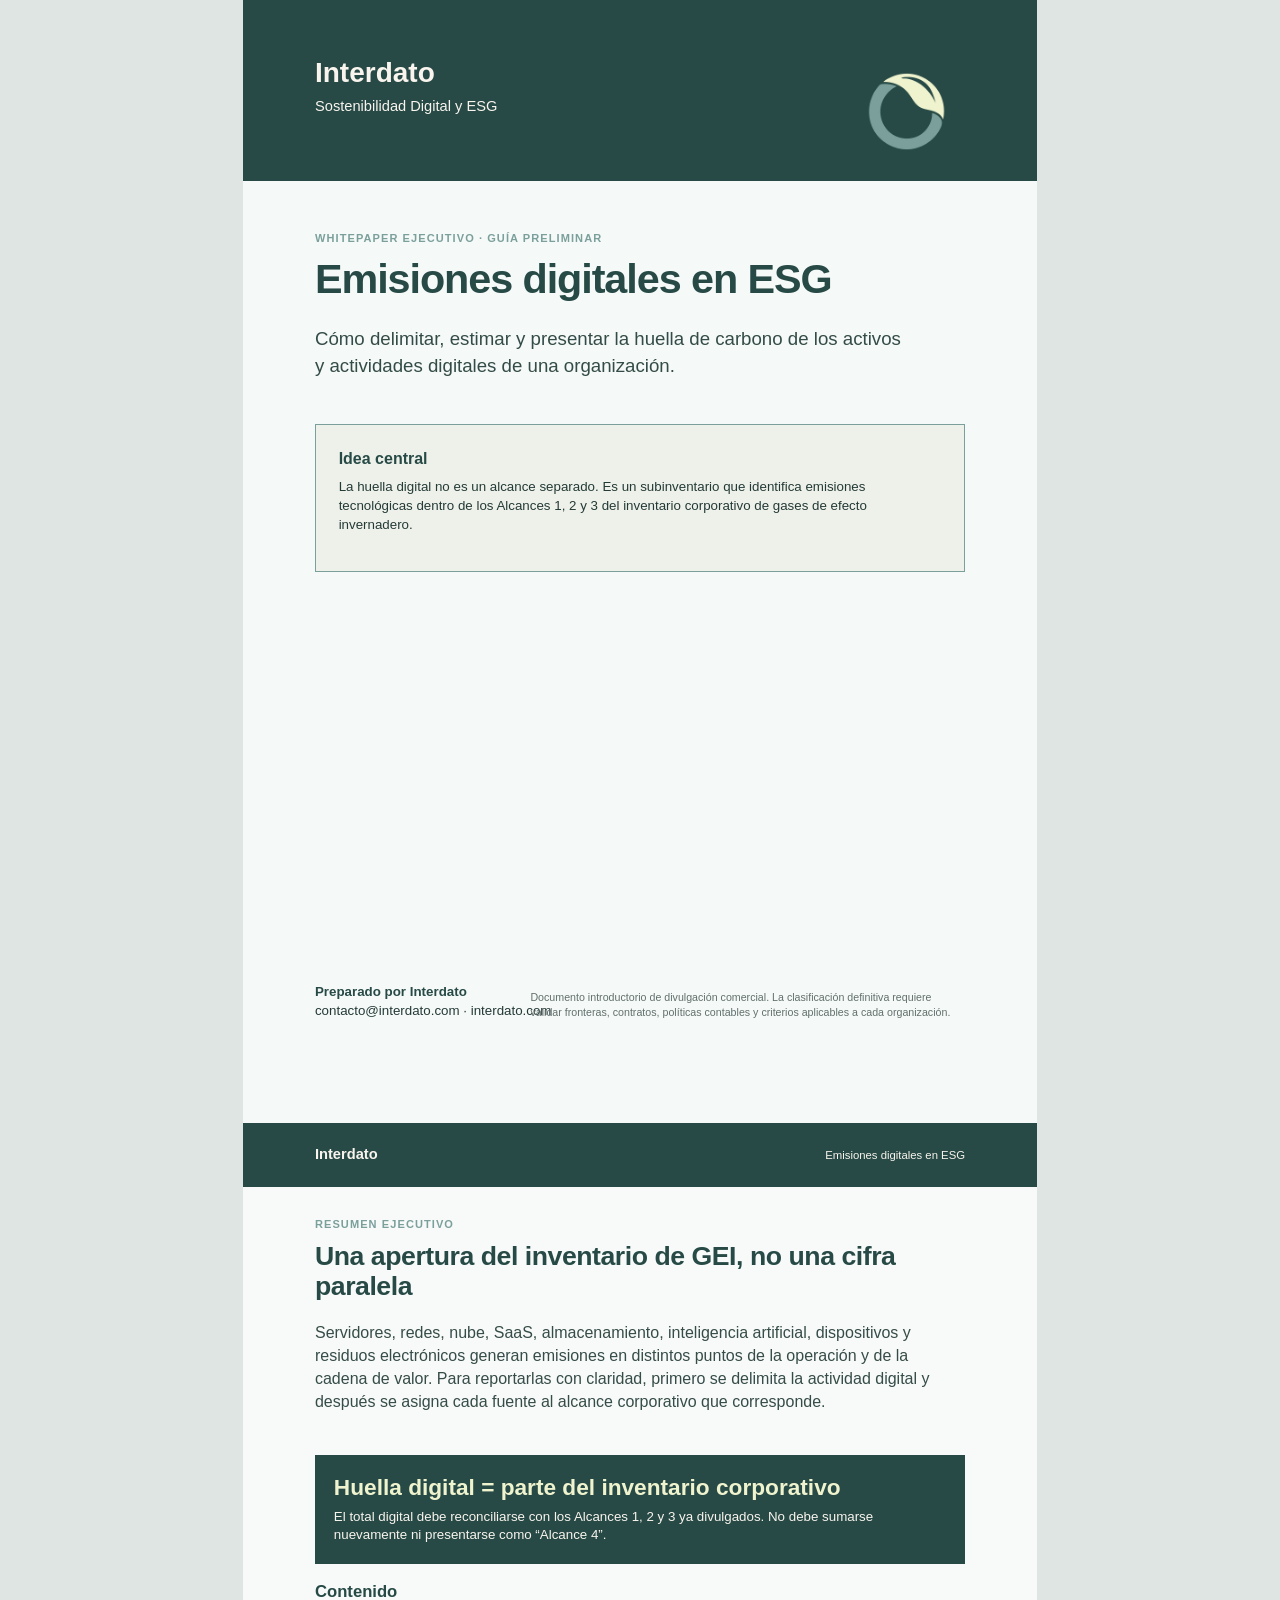
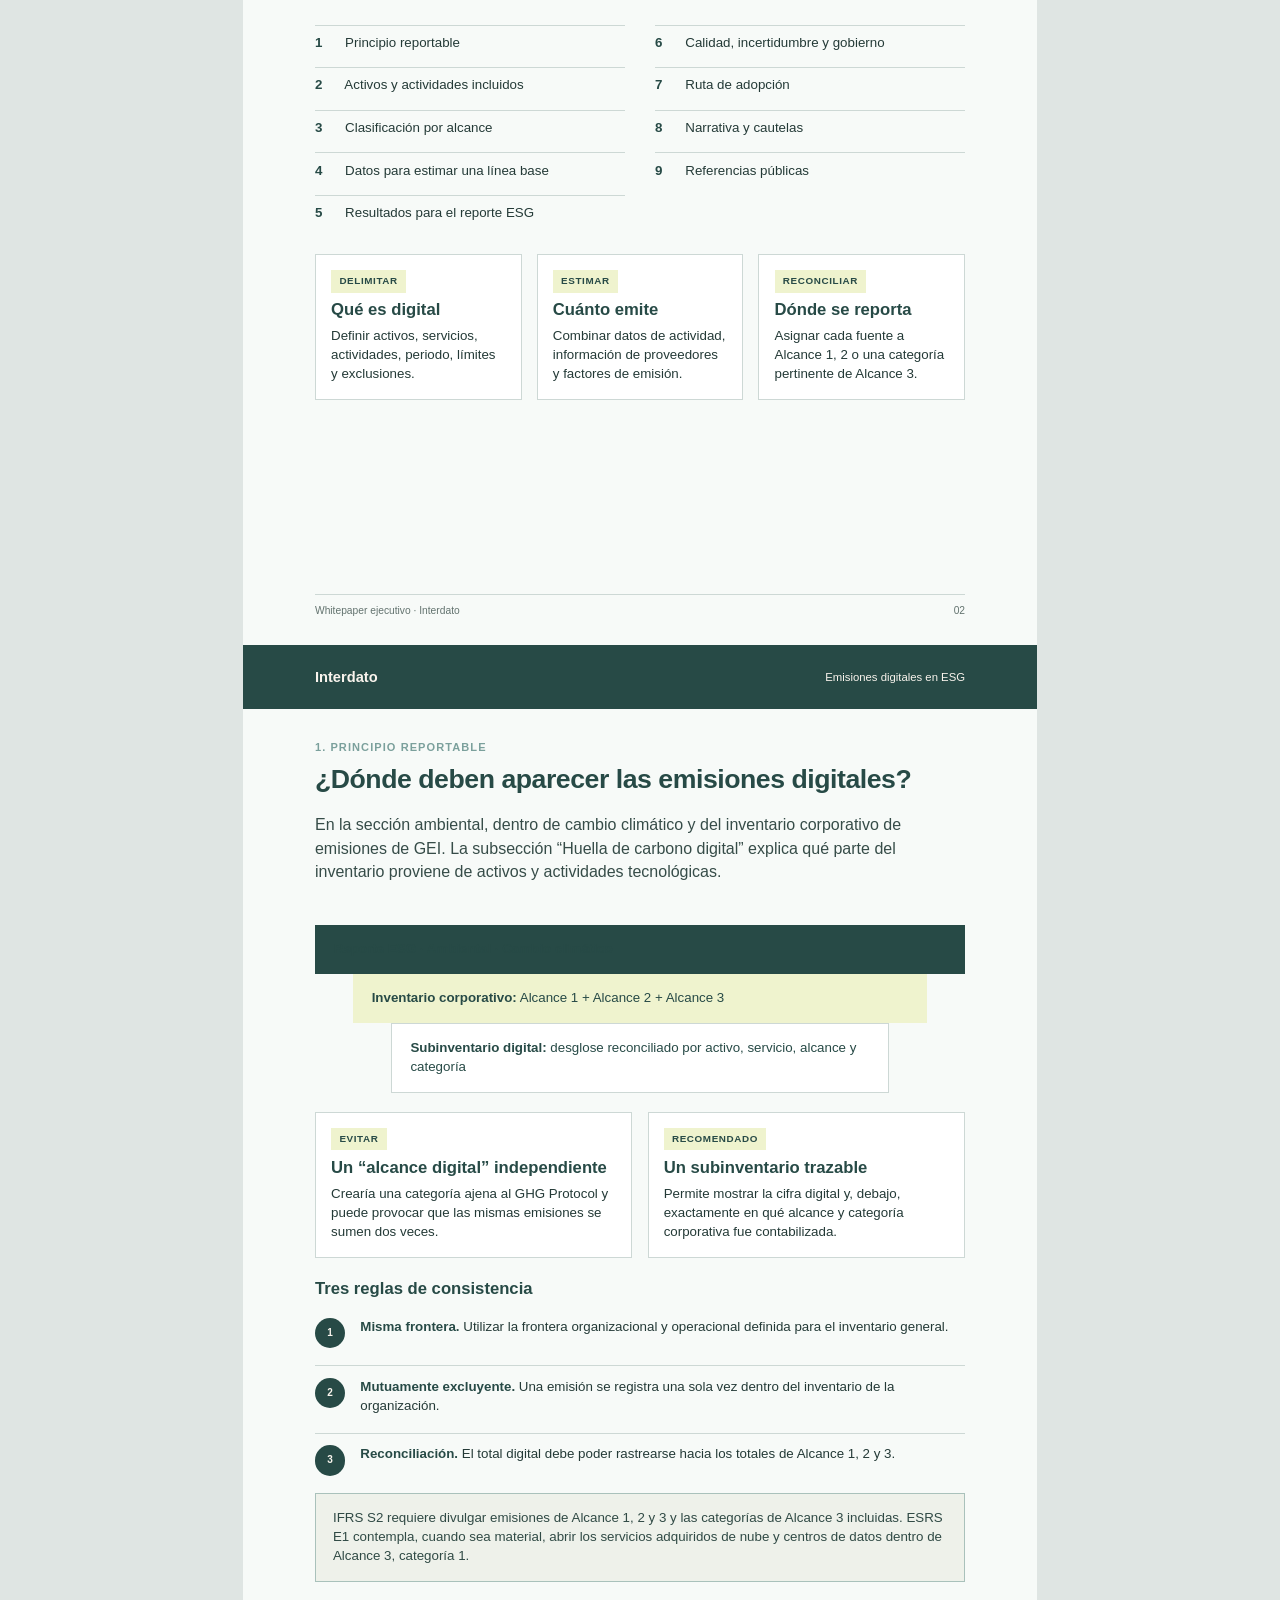
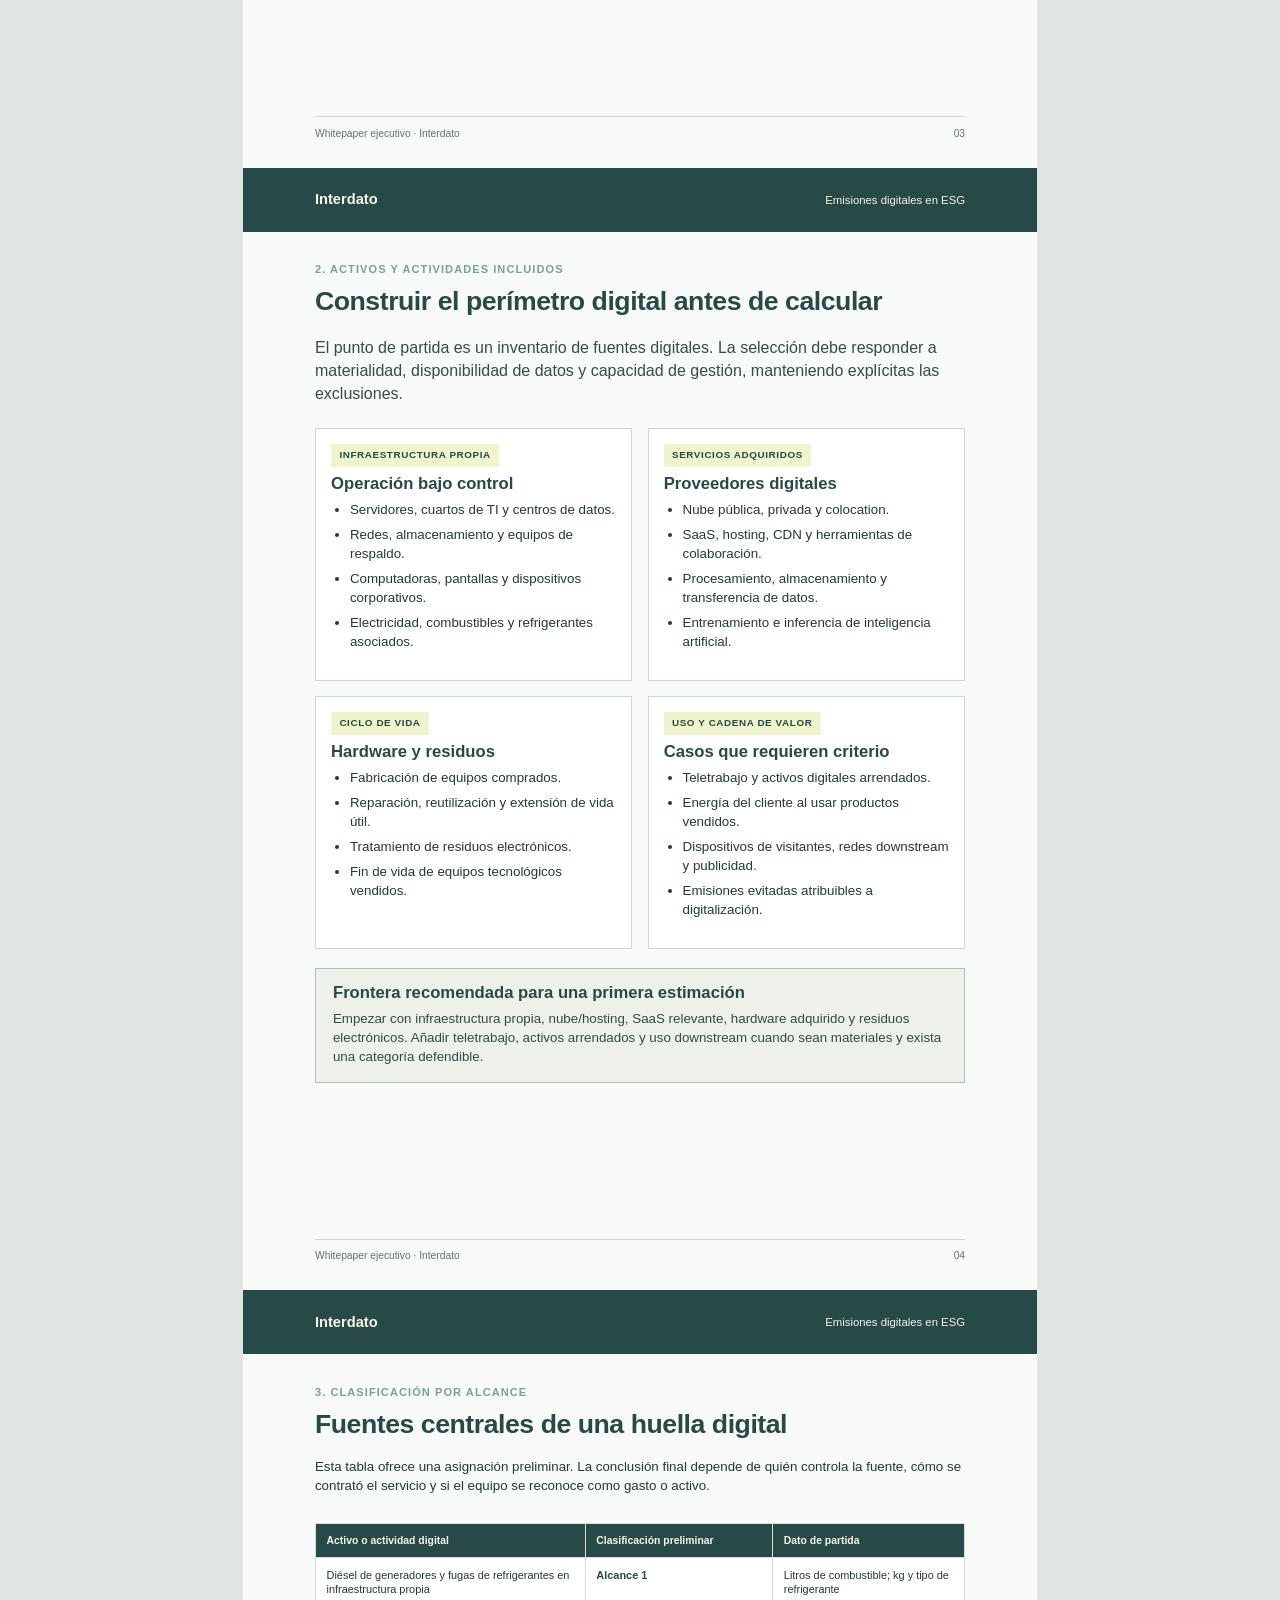
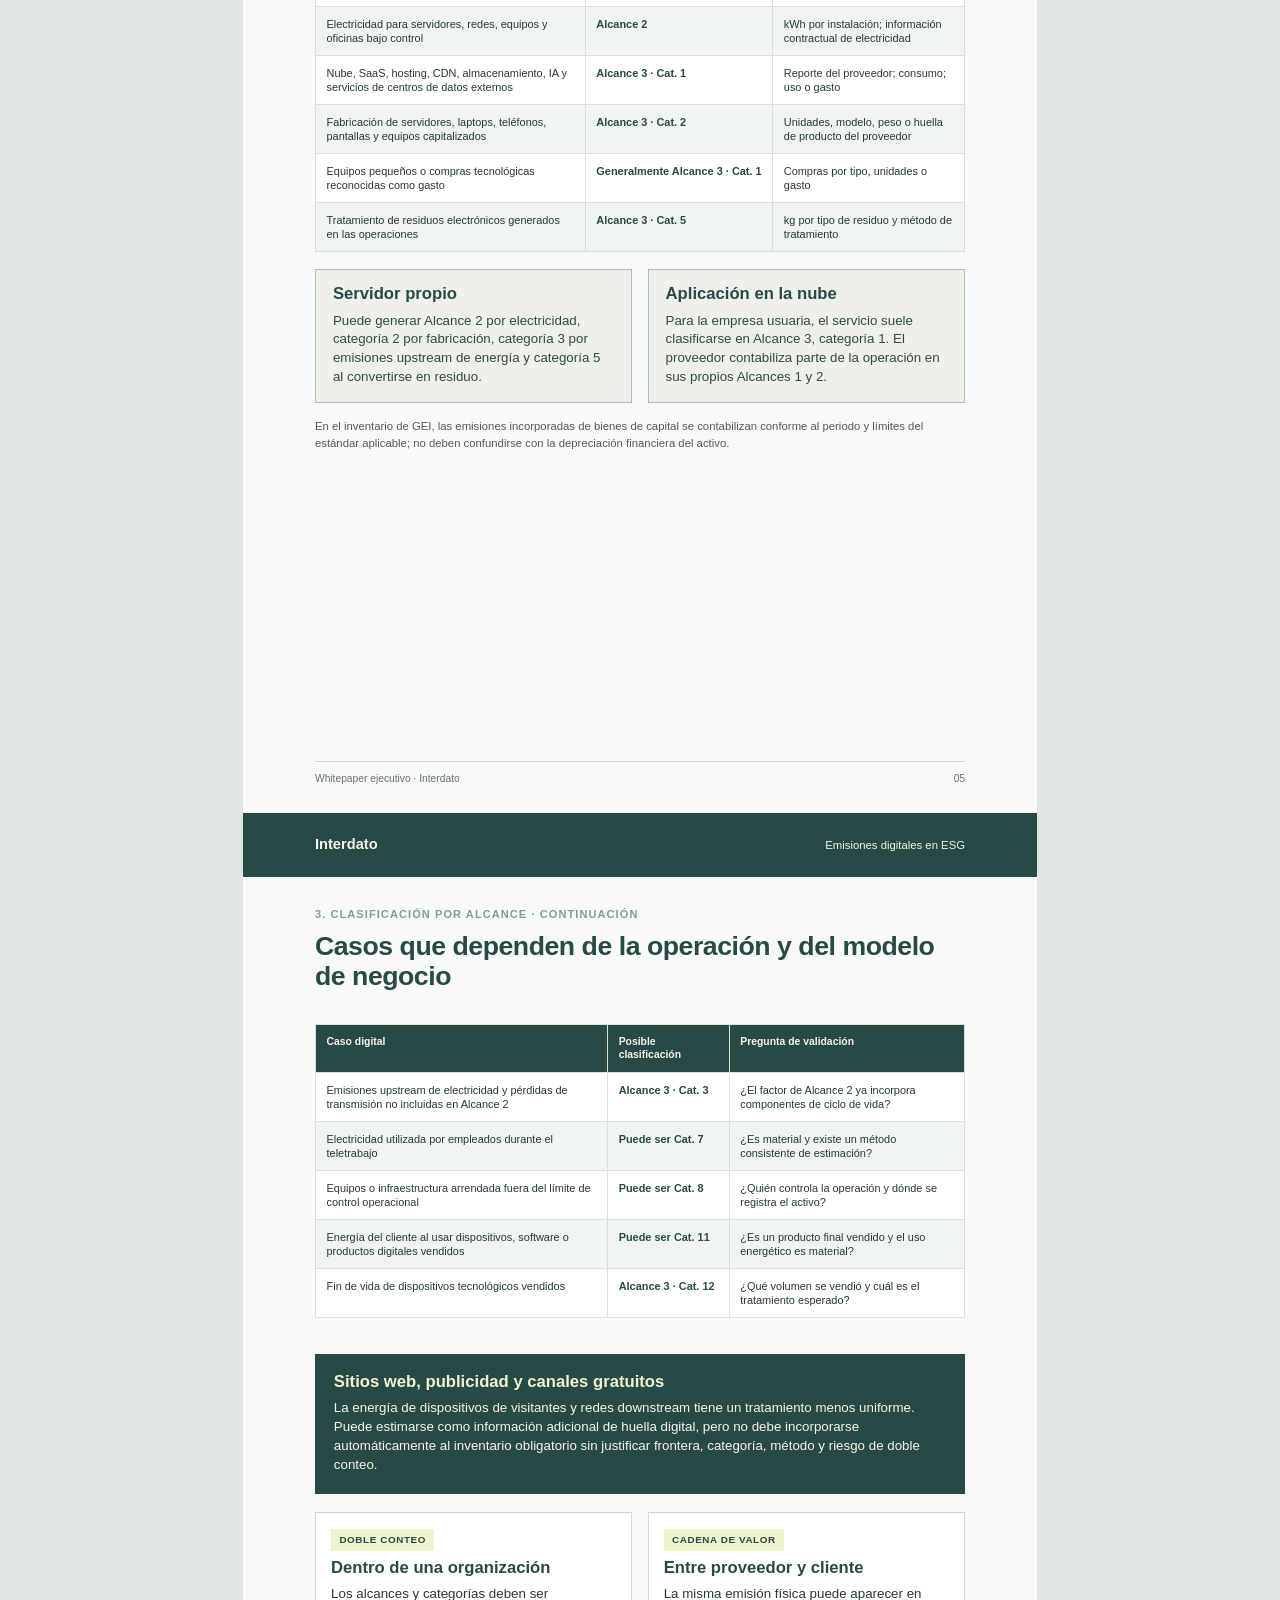
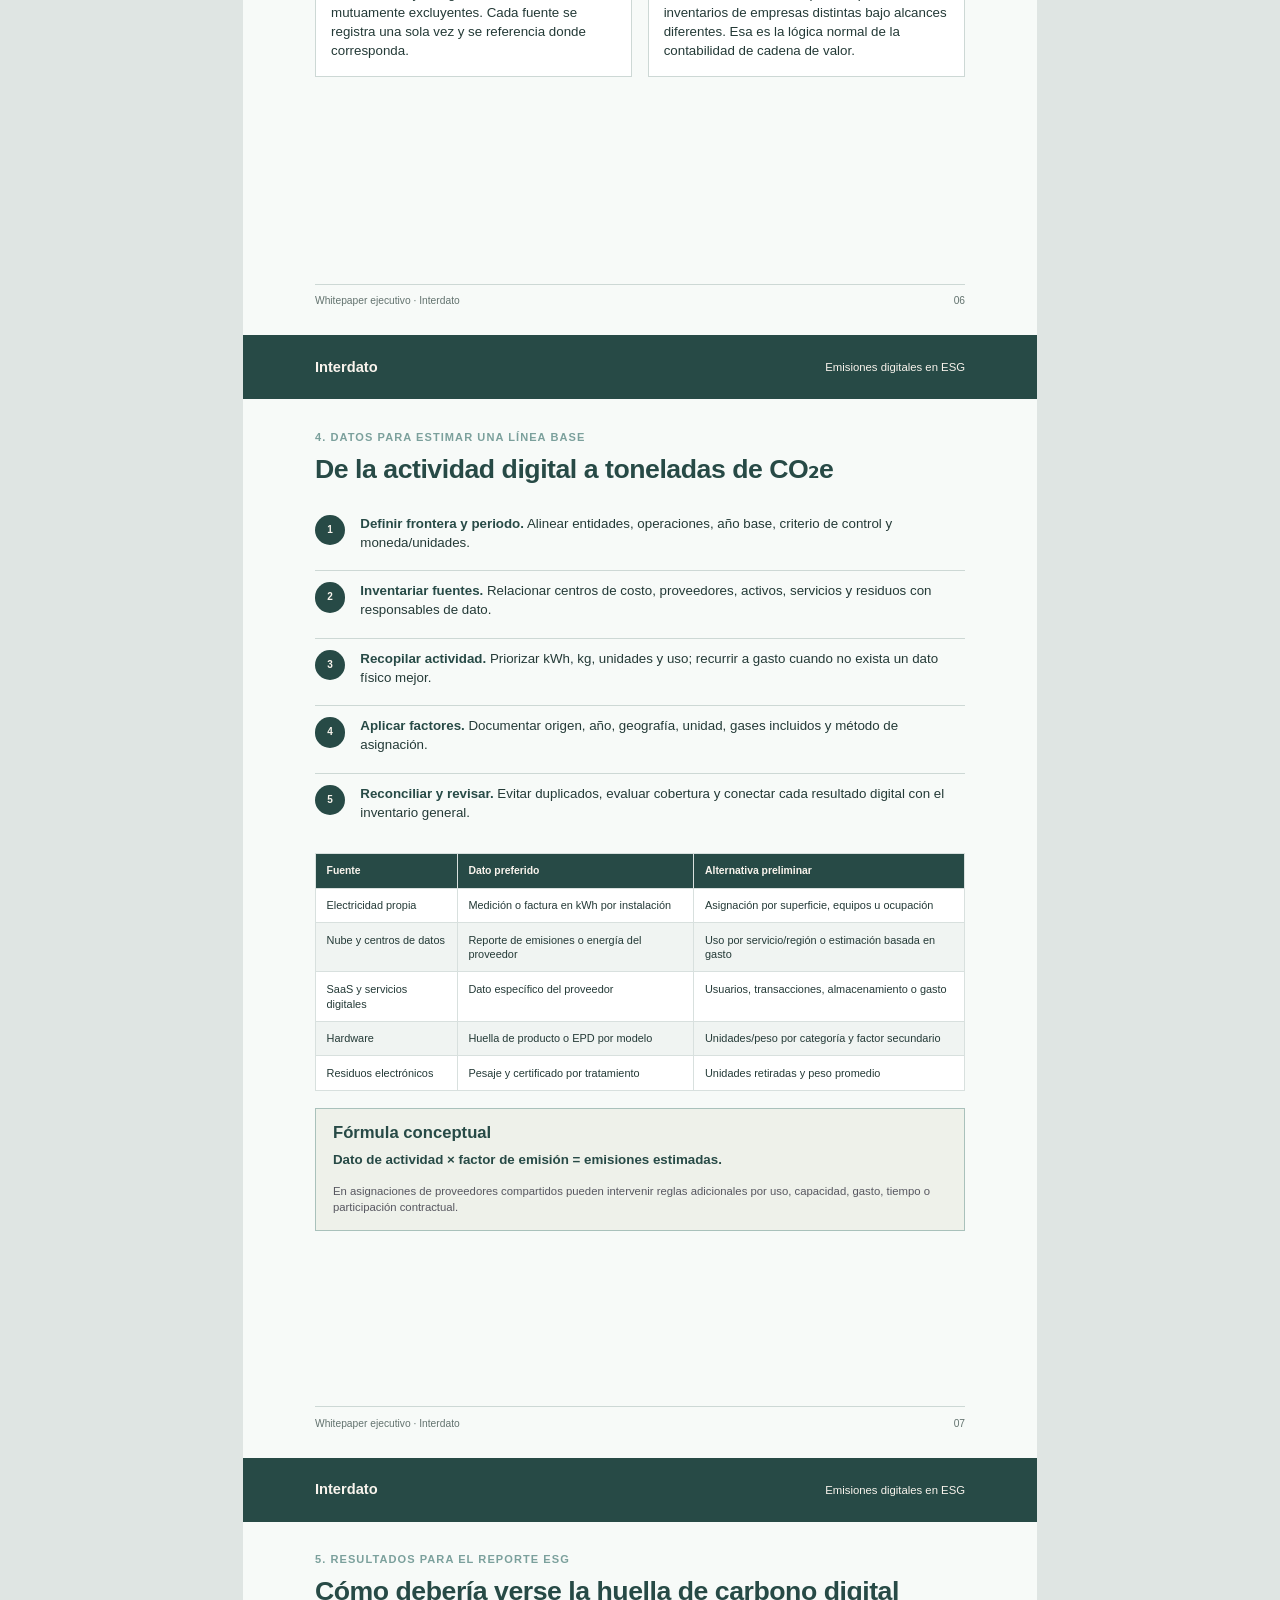
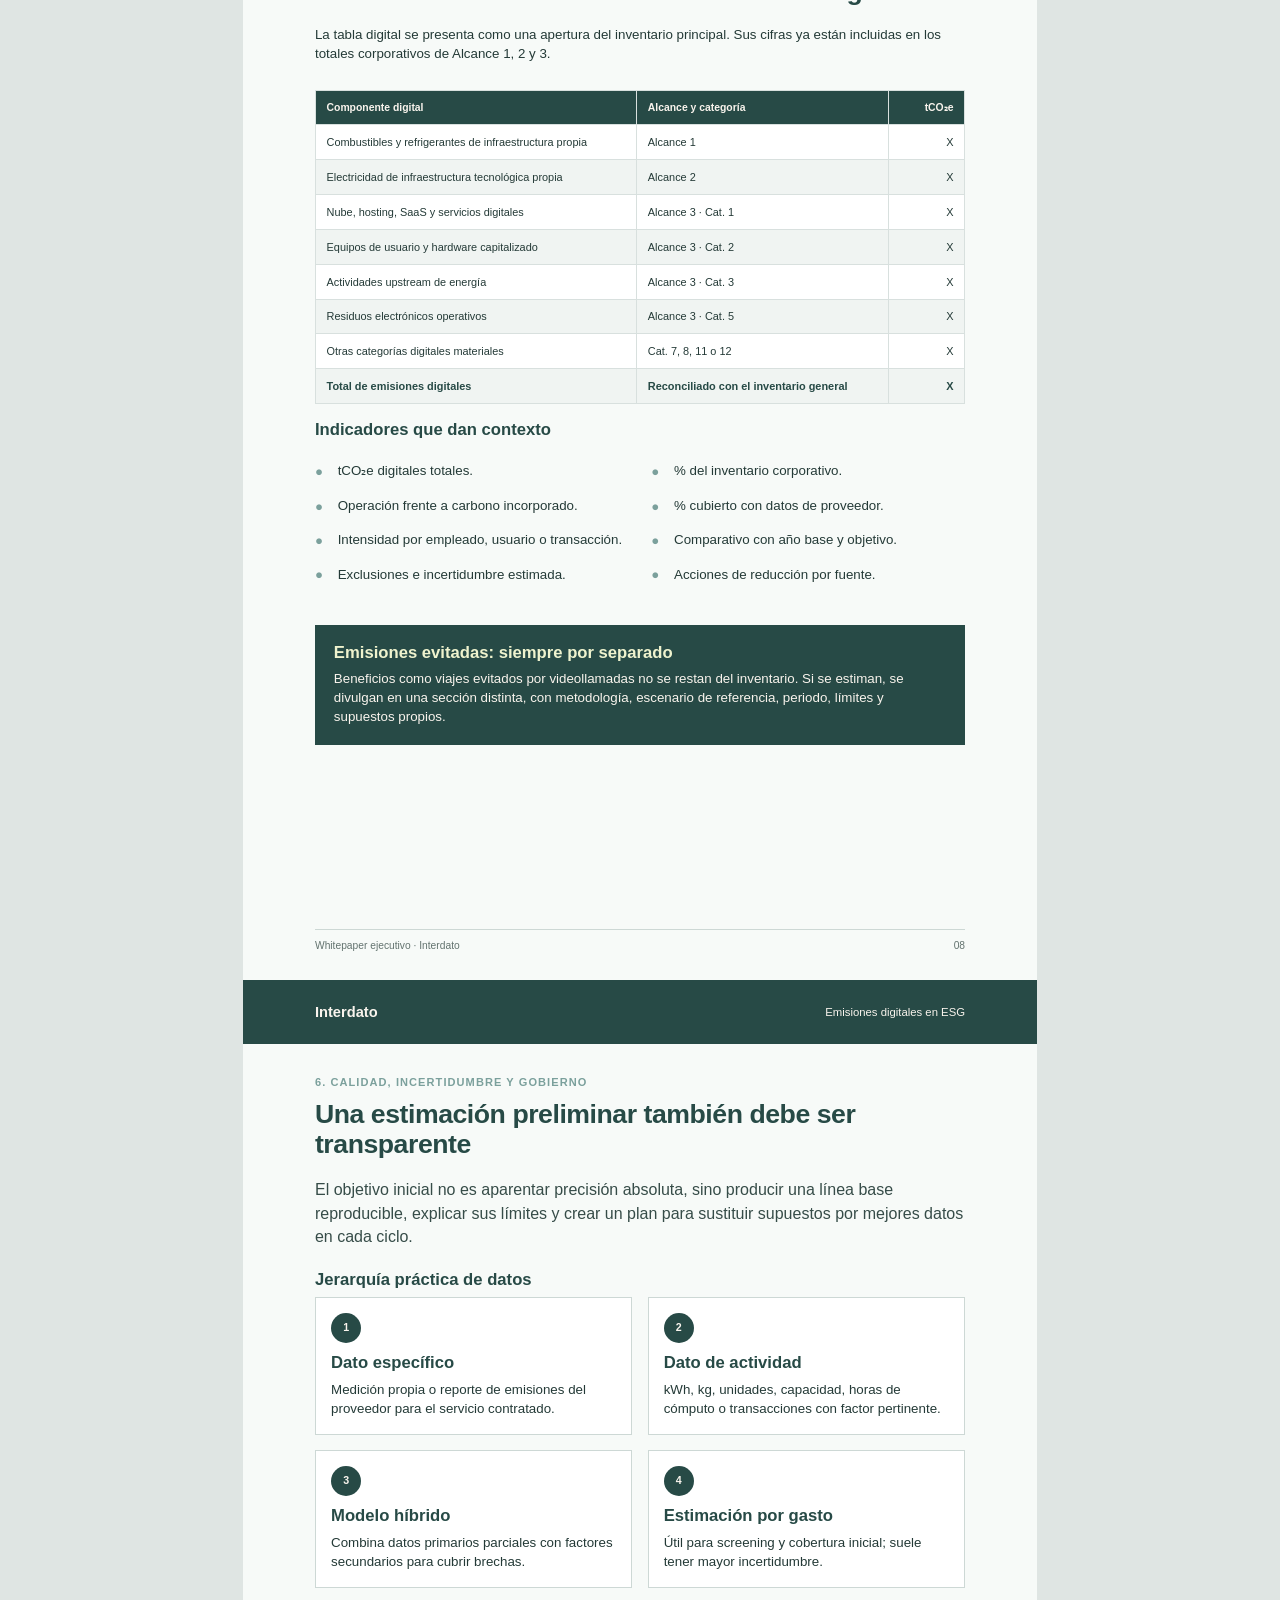
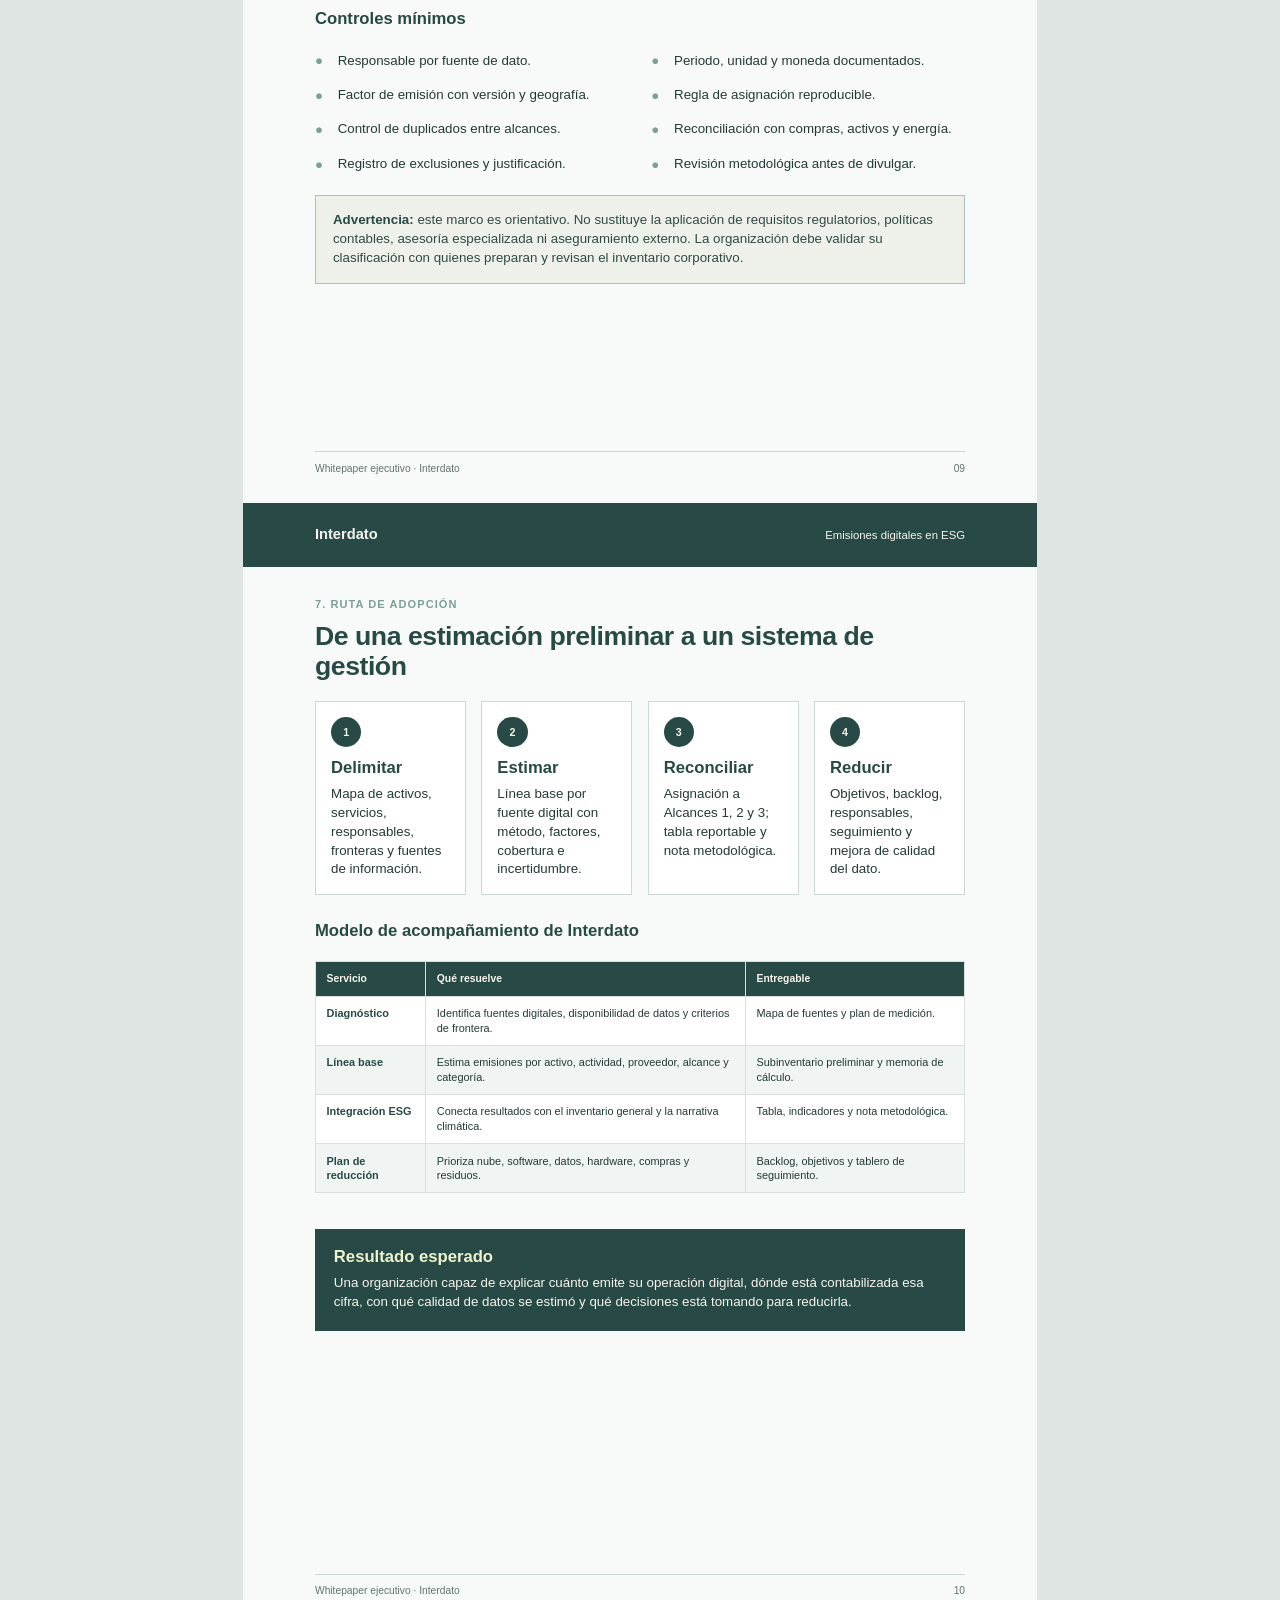
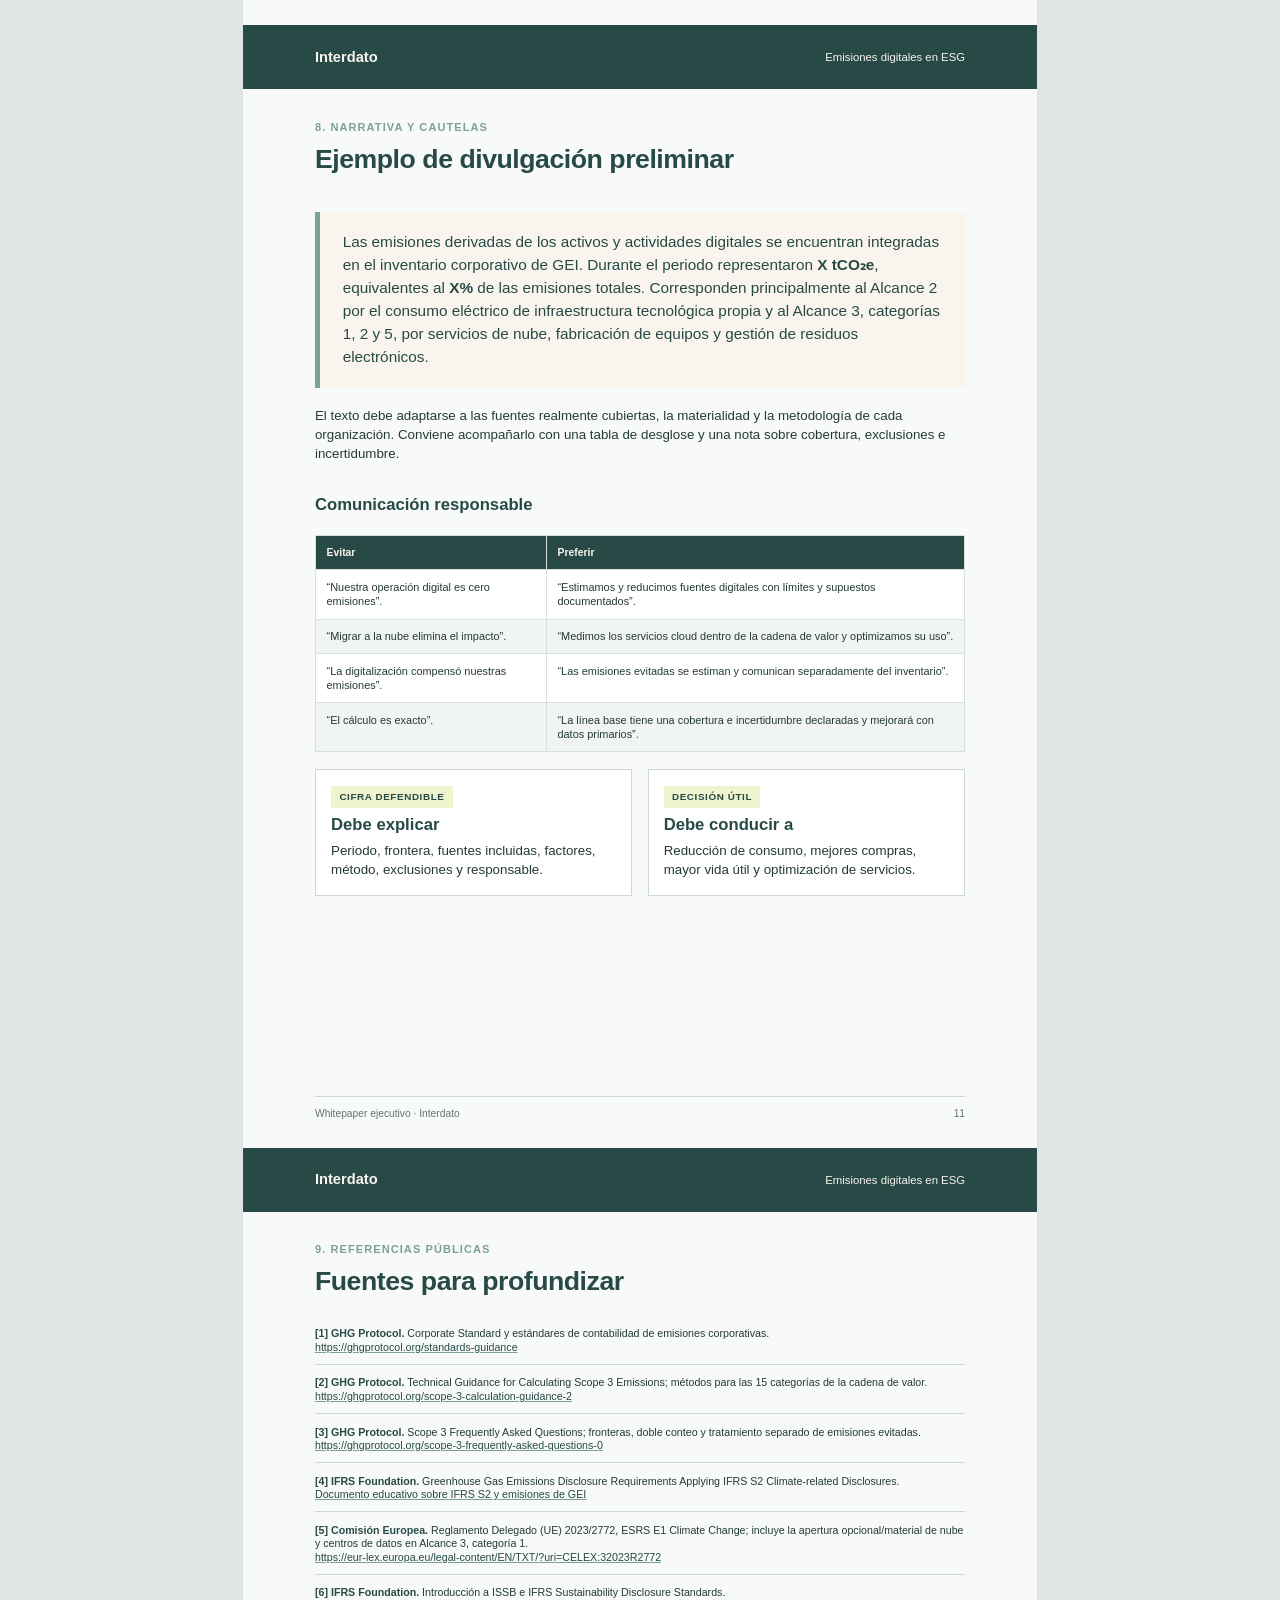
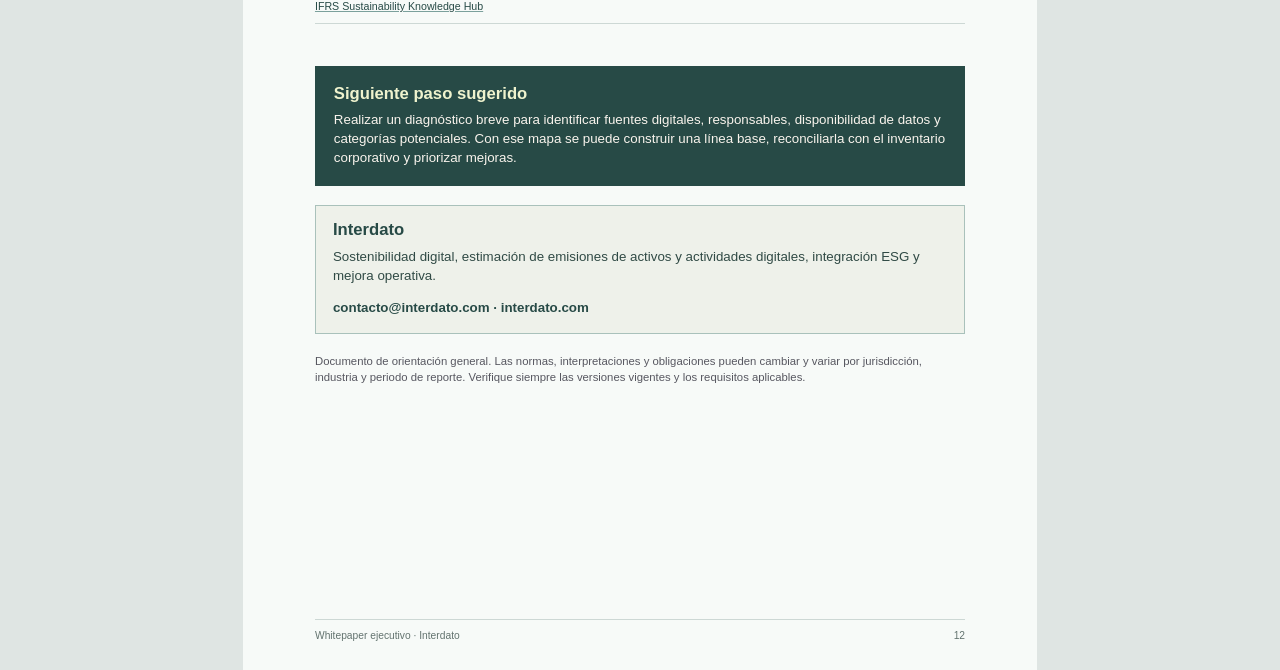
==== whitepaper/whitepaper-ejecutivo.html @ bebebe60 "Clarify digital emissions reporting" ====
<!doctype html>
<html lang="es">
  <head>
    <meta charset="utf-8">
    <meta name="viewport" content="width=device-width, initial-scale=1">
    <title>Emisiones digitales en ESG | Interdato</title>
    <style>
      :root {
        --deep: #274a46;
        --sage: #7ba09c;
        --cream: #f9f4ed;
        --lime: #eff3ce;
        --mist: #eef1ea;
        --paper: #ffffff;
        --muted: #575760;
        --line: #cdd8d5;
      }

      * {
        box-sizing: border-box;
      }

      @page {
        size: A4;
        margin: 0;
      }

      html,
      body {
        margin: 0;
        padding: 0;
        color: #243a37;
        background: #dfe5e3;
        font-family: Inter, "Segoe UI", Arial, sans-serif;
        font-size: 10pt;
        line-height: 1.42;
        -webkit-print-color-adjust: exact;
        print-color-adjust: exact;
      }

      body {
        counter-reset: pages;
      }

      a {
        color: var(--deep);
        text-decoration-color: var(--sage);
      }

      p,
      ul,
      ol {
        margin: 0 0 3.5mm;
      }

      ul,
      ol {
        padding-left: 5mm;
      }

      li {
        margin-bottom: 1.6mm;
      }

      h1,
      h2,
      h3,
      h4 {
        margin: 0;
        color: var(--deep);
        line-height: 1.12;
      }

      h1 {
        font-size: 31pt;
        letter-spacing: -0.8pt;
      }

      h2 {
        margin-bottom: 5mm;
        font-size: 20pt;
        letter-spacing: -0.35pt;
      }

      h3 {
        margin-bottom: 2mm;
        font-size: 12.5pt;
      }

      h4 {
        margin-bottom: 1.4mm;
        font-size: 10pt;
      }

      strong {
        color: var(--deep);
      }

      .page {
        position: relative;
        display: flex;
        flex-direction: column;
        width: 210mm;
        height: 297mm;
        margin: 0 auto;
        padding: 0 19mm 7mm;
        overflow: hidden;
        background: #f7faf8;
        break-after: auto;
        page-break-after: auto;
      }

      .page + .page {
        break-before: page;
        page-break-before: always;
      }

      .page-header {
        display: flex;
        flex: 0 0 auto;
        justify-content: space-between;
        align-items: center;
        height: 17mm;
        margin: 0 -19mm 8mm;
        padding: 0 19mm;
        color: var(--cream);
        background: var(--deep);
        font-size: 8.5pt;
      }

      .page-header strong {
        color: var(--cream);
        font-size: 11pt;
      }

      .page-footer {
        display: flex;
        flex: 0 0 auto;
        justify-content: space-between;
        margin-top: auto;
        padding-top: 2.5mm;
        color: #63736f;
        border-top: 0.35mm solid var(--line);
        font-size: 7.7pt;
      }

      .eyebrow {
        margin-bottom: 2.5mm;
        color: var(--sage);
        font-size: 8.3pt;
        font-weight: 800;
        letter-spacing: 0.8pt;
        text-transform: uppercase;
      }

      .lead {
        margin-bottom: 6mm;
        color: #364c48;
        font-size: 12pt;
        line-height: 1.45;
      }

      .small {
        color: var(--muted);
        font-size: 8.5pt;
      }

      .note {
        padding: 4mm 4.5mm;
        color: #304a45;
        background: var(--mist);
        border: 0.35mm solid #a9c1bb;
      }

      .note p:last-child,
      .card p:last-child,
      .callout p:last-child {
        margin-bottom: 0;
      }

      .callout {
        margin: 5mm 0;
        padding: 5mm;
        color: var(--cream);
        background: var(--deep);
      }

      .callout strong,
      .callout h3 {
        color: var(--lime);
      }

      .callout .big {
        margin-bottom: 2mm;
        color: var(--lime);
        font-size: 17pt;
        font-weight: 800;
        line-height: 1.15;
      }

      .grid-2,
      .grid-3,
      .metrics-grid,
      .phase-grid {
        display: grid;
        gap: 4mm;
      }

      .grid-2 {
        grid-template-columns: repeat(2, minmax(0, 1fr));
      }

      .grid-3 {
        grid-template-columns: repeat(3, minmax(0, 1fr));
      }

      .metrics-grid {
        grid-template-columns: repeat(2, minmax(0, 1fr));
      }

      .phase-grid {
        grid-template-columns: repeat(4, minmax(0, 1fr));
      }

      .card {
        padding: 4mm;
        background: var(--paper);
        border: 0.35mm solid var(--line);
      }

      .card-number {
        display: inline-grid;
        place-items: center;
        width: 8mm;
        height: 8mm;
        margin-bottom: 3mm;
        color: var(--cream);
        background: var(--deep);
        border-radius: 50%;
        font-size: 8pt;
        font-weight: 800;
      }

      .tag {
        display: inline-block;
        margin-bottom: 2.2mm;
        padding: 1.1mm 2.2mm;
        color: var(--deep);
        background: var(--lime);
        font-size: 7.4pt;
        font-weight: 800;
        letter-spacing: 0.45pt;
        text-transform: uppercase;
      }

      .steps {
        margin: 0;
        padding: 0;
        list-style: none;
      }

      .steps li {
        display: grid;
        grid-template-columns: 9mm 1fr;
        gap: 3mm;
        align-items: start;
        padding: 3mm 0;
        border-top: 0.3mm solid var(--line);
      }

      .steps li:first-child {
        border-top: 0;
      }

      .steps span {
        display: grid;
        place-items: center;
        width: 8mm;
        height: 8mm;
        color: var(--cream);
        background: var(--deep);
        border-radius: 50%;
        font-size: 7.5pt;
        font-weight: 800;
      }

      table {
        width: 100%;
        margin: 3.5mm 0 4.5mm;
        border-collapse: collapse;
        background: var(--paper);
        font-size: 8.2pt;
        line-height: 1.3;
      }

      th,
      td {
        padding: 2.6mm 2.8mm;
        border: 0.25mm solid #d8e0de;
        text-align: left;
        vertical-align: top;
      }

      th {
        color: var(--cream);
        background: var(--deep);
        font-size: 7.8pt;
      }

      tbody tr:nth-child(even) {
        background: #f0f4f2;
      }

      .scope {
        white-space: nowrap;
        color: var(--deep);
        font-weight: 800;
      }

      .result-table td:last-child,
      .result-table th:last-child {
        width: 20mm;
        text-align: right;
      }

      .hierarchy {
        display: grid;
        gap: 0;
        margin: 5mm 0;
      }

      .hierarchy > div {
        padding: 4mm 5mm;
        color: var(--cream);
        background: var(--deep);
      }

      .hierarchy > div + div {
        margin: 0 10mm;
        color: var(--deep);
        background: var(--lime);
      }

      .hierarchy > div + div + div {
        margin: 0 20mm;
        background: var(--paper);
        border: 0.35mm solid var(--line);
      }

      .quote {
        margin: 5mm 0;
        padding: 5mm 6mm;
        color: var(--deep);
        background: var(--cream);
        border-left: 1.4mm solid var(--sage);
        font-size: 11.5pt;
        line-height: 1.5;
      }

      .definition-list {
        display: grid;
        grid-template-columns: 36mm 1fr;
        margin: 4mm 0;
        border-top: 0.35mm solid var(--line);
      }

      .definition-list dt,
      .definition-list dd {
        margin: 0;
        padding: 3mm 0;
        border-bottom: 0.35mm solid var(--line);
      }

      .definition-list dt {
        color: var(--deep);
        font-weight: 800;
      }

      .checklist {
        display: grid;
        grid-template-columns: repeat(2, minmax(0, 1fr));
        gap: 2.5mm 6mm;
        margin: 4mm 0;
        padding: 0;
        list-style: none;
      }

      .checklist li {
        position: relative;
        padding-left: 6mm;
      }

      .checklist li::before {
        position: absolute;
        top: 0.2mm;
        left: 0;
        color: var(--sage);
        content: "●";
      }

      .cover {
        display: block;
        padding: 0;
        background: #f5f9f7;
      }

      .cover-top {
        position: relative;
        display: flex;
        justify-content: space-between;
        height: 48mm;
        padding: 14mm 19mm;
        color: var(--cream);
        background: var(--deep);
      }

      .cover-top strong {
        display: block;
        margin-bottom: 1mm;
        color: var(--cream);
        font-size: 21pt;
      }

      .cover-top span {
        font-size: 11pt;
      }

      .cover-top img {
        width: 31mm;
        height: 31mm;
        object-fit: contain;
      }

      .cover-main {
        padding: 13mm 19mm;
      }

      .cover-main h1 {
        max-width: 160mm;
        margin-bottom: 6mm;
      }

      .cover-subtitle {
        max-width: 158mm;
        color: #344c47;
        font-size: 14pt;
        line-height: 1.45;
      }

      .cover-box {
        margin-top: 12mm;
        padding: 6mm;
        background: var(--mist);
        border: 0.4mm solid var(--sage);
      }

      .cover-box strong {
        display: block;
        margin-bottom: 2mm;
        font-size: 12pt;
      }

      .cover-contact {
        position: absolute;
        right: 19mm;
        bottom: 27mm;
        left: 19mm;
        display: flex;
        justify-content: space-between;
        align-items: end;
      }

      .cover-contact p {
        margin: 0;
      }

      .cover-contact > div {
        min-width: 55mm;
      }

      .cover-contact > div p {
        white-space: nowrap;
      }

      .cover-disclaimer {
        max-width: 115mm;
        color: #62706d;
        font-size: 8pt;
      }

      .contents {
        columns: 2;
        column-gap: 8mm;
        margin: 4mm 0 6mm;
        padding: 0;
        list-style: none;
      }

      .contents li {
        break-inside: avoid;
        padding: 2.2mm 0;
        border-top: 0.3mm solid var(--line);
      }

      .contents strong {
        display: inline-block;
        width: 7mm;
      }

      .reference-list {
        margin: 3mm 0;
        padding: 0;
        list-style: none;
        font-size: 8pt;
        line-height: 1.28;
      }

      .reference-list li {
        margin-bottom: 3mm;
        padding-bottom: 2.5mm;
        border-bottom: 0.25mm solid var(--line);
      }

      .reference-list a {
        overflow-wrap: anywhere;
      }

      @media print {
        html,
        body {
          background: transparent;
        }

        .page {
          margin: 0;
        }
      }
    </style>
  </head>
  <body>
    <section class="page cover">
      <div class="cover-top">
        <div>
          <strong>Interdato</strong>
          <span>Sostenibilidad Digital y ESG</span>
        </div>
        <img src="../assets/branding/interdato-seal.png" alt="">
      </div>
      <div class="cover-main">
        <p class="eyebrow">Whitepaper ejecutivo · guía preliminar</p>
        <h1>Emisiones digitales en ESG</h1>
        <p class="cover-subtitle">
          Cómo delimitar, estimar y presentar la huella de carbono de los activos y
          actividades digitales de una organización.
        </p>
        <div class="cover-box">
          <strong>Idea central</strong>
          <p>
            La huella digital no es un alcance separado. Es un subinventario que identifica
            emisiones tecnológicas dentro de los Alcances 1, 2 y 3 del inventario corporativo
            de gases de efecto invernadero.
          </p>
        </div>
      </div>
      <div class="cover-contact">
        <div>
          <p><strong>Preparado por Interdato</strong></p>
          <p>contacto@interdato.com · interdato.com</p>
        </div>
        <p class="cover-disclaimer">
          Documento introductorio de divulgación comercial. La clasificación definitiva
          requiere validar fronteras, contratos, políticas contables y criterios aplicables
          a cada organización.
        </p>
      </div>
    </section>

    <section class="page">
      <header class="page-header"><strong>Interdato</strong><span>Emisiones digitales en ESG</span></header>
      <p class="eyebrow">Resumen ejecutivo</p>
      <h2>Una apertura del inventario de GEI, no una cifra paralela</h2>
      <p class="lead">
        Servidores, redes, nube, SaaS, almacenamiento, inteligencia artificial, dispositivos y
        residuos electrónicos generan emisiones en distintos puntos de la operación y de la
        cadena de valor. Para reportarlas con claridad, primero se delimita la actividad digital
        y después se asigna cada fuente al alcance corporativo que corresponde.
      </p>
      <div class="callout">
        <p class="big">Huella digital = parte del inventario corporativo</p>
        <p>
          El total digital debe reconciliarse con los Alcances 1, 2 y 3 ya divulgados. No debe
          sumarse nuevamente ni presentarse como “Alcance 4”.
        </p>
      </div>
      <h3>Contenido</h3>
      <ol class="contents">
        <li><strong>1</strong> Principio reportable</li>
        <li><strong>2</strong> Activos y actividades incluidos</li>
        <li><strong>3</strong> Clasificación por alcance</li>
        <li><strong>4</strong> Datos para estimar una línea base</li>
        <li><strong>5</strong> Resultados para el reporte ESG</li>
        <li><strong>6</strong> Calidad, incertidumbre y gobierno</li>
        <li><strong>7</strong> Ruta de adopción</li>
        <li><strong>8</strong> Narrativa y cautelas</li>
        <li><strong>9</strong> Referencias públicas</li>
      </ol>
      <div class="grid-3">
        <article class="card">
          <span class="tag">Delimitar</span>
          <h3>Qué es digital</h3>
          <p>Definir activos, servicios, actividades, periodo, límites y exclusiones.</p>
        </article>
        <article class="card">
          <span class="tag">Estimar</span>
          <h3>Cuánto emite</h3>
          <p>Combinar datos de actividad, información de proveedores y factores de emisión.</p>
        </article>
        <article class="card">
          <span class="tag">Reconciliar</span>
          <h3>Dónde se reporta</h3>
          <p>Asignar cada fuente a Alcance 1, 2 o una categoría pertinente de Alcance 3.</p>
        </article>
      </div>
      <footer class="page-footer"><span>Whitepaper ejecutivo · Interdato</span><span>02</span></footer>
    </section>

    <section class="page">
      <header class="page-header"><strong>Interdato</strong><span>Emisiones digitales en ESG</span></header>
      <p class="eyebrow">1. Principio reportable</p>
      <h2>¿Dónde deben aparecer las emisiones digitales?</h2>
      <p class="lead">
        En la sección ambiental, dentro de cambio climático y del inventario corporativo de
        emisiones de GEI. La subsección “Huella de carbono digital” explica qué parte del
        inventario proviene de activos y actividades tecnológicas.
      </p>
      <div class="hierarchy">
        <div><strong>Reporte ESG · Ambiental · Cambio climático</strong></div>
        <div><strong>Inventario corporativo:</strong> Alcance 1 + Alcance 2 + Alcance 3</div>
        <div><strong>Subinventario digital:</strong> desglose reconciliado por activo, servicio, alcance y categoría</div>
      </div>
      <div class="grid-2">
        <article class="card">
          <span class="tag">Evitar</span>
          <h3>Un “alcance digital” independiente</h3>
          <p>
            Crearía una categoría ajena al GHG Protocol y puede provocar que las mismas
            emisiones se sumen dos veces.
          </p>
        </article>
        <article class="card">
          <span class="tag">Recomendado</span>
          <h3>Un subinventario trazable</h3>
          <p>
            Permite mostrar la cifra digital y, debajo, exactamente en qué alcance y categoría
            corporativa fue contabilizada.
          </p>
        </article>
      </div>
      <h3 style="margin-top: 6mm;">Tres reglas de consistencia</h3>
      <ol class="steps">
        <li>
          <span>1</span>
          <div><strong>Misma frontera.</strong> Utilizar la frontera organizacional y operacional definida para el inventario general.</div>
        </li>
        <li>
          <span>2</span>
          <div><strong>Mutuamente excluyente.</strong> Una emisión se registra una sola vez dentro del inventario de la organización.</div>
        </li>
        <li>
          <span>3</span>
          <div><strong>Reconciliación.</strong> El total digital debe poder rastrearse hacia los totales de Alcance 1, 2 y 3.</div>
        </li>
      </ol>
      <div class="note">
        <p>
          IFRS S2 requiere divulgar emisiones de Alcance 1, 2 y 3 y las categorías de Alcance 3
          incluidas. ESRS E1 contempla, cuando sea material, abrir los servicios adquiridos de
          nube y centros de datos dentro de Alcance 3, categoría 1.
        </p>
      </div>
      <footer class="page-footer"><span>Whitepaper ejecutivo · Interdato</span><span>03</span></footer>
    </section>

    <section class="page">
      <header class="page-header"><strong>Interdato</strong><span>Emisiones digitales en ESG</span></header>
      <p class="eyebrow">2. Activos y actividades incluidos</p>
      <h2>Construir el perímetro digital antes de calcular</h2>
      <p class="lead">
        El punto de partida es un inventario de fuentes digitales. La selección debe responder
        a materialidad, disponibilidad de datos y capacidad de gestión, manteniendo explícitas
        las exclusiones.
      </p>
      <div class="grid-2">
        <article class="card">
          <span class="tag">Infraestructura propia</span>
          <h3>Operación bajo control</h3>
          <ul>
            <li>Servidores, cuartos de TI y centros de datos.</li>
            <li>Redes, almacenamiento y equipos de respaldo.</li>
            <li>Computadoras, pantallas y dispositivos corporativos.</li>
            <li>Electricidad, combustibles y refrigerantes asociados.</li>
          </ul>
        </article>
        <article class="card">
          <span class="tag">Servicios adquiridos</span>
          <h3>Proveedores digitales</h3>
          <ul>
            <li>Nube pública, privada y colocation.</li>
            <li>SaaS, hosting, CDN y herramientas de colaboración.</li>
            <li>Procesamiento, almacenamiento y transferencia de datos.</li>
            <li>Entrenamiento e inferencia de inteligencia artificial.</li>
          </ul>
        </article>
        <article class="card">
          <span class="tag">Ciclo de vida</span>
          <h3>Hardware y residuos</h3>
          <ul>
            <li>Fabricación de equipos comprados.</li>
            <li>Reparación, reutilización y extensión de vida útil.</li>
            <li>Tratamiento de residuos electrónicos.</li>
            <li>Fin de vida de equipos tecnológicos vendidos.</li>
          </ul>
        </article>
        <article class="card">
          <span class="tag">Uso y cadena de valor</span>
          <h3>Casos que requieren criterio</h3>
          <ul>
            <li>Teletrabajo y activos digitales arrendados.</li>
            <li>Energía del cliente al usar productos vendidos.</li>
            <li>Dispositivos de visitantes, redes downstream y publicidad.</li>
            <li>Emisiones evitadas atribuibles a digitalización.</li>
          </ul>
        </article>
      </div>
      <div class="note" style="margin-top: 5mm;">
        <h3>Frontera recomendada para una primera estimación</h3>
        <p>
          Empezar con infraestructura propia, nube/hosting, SaaS relevante, hardware adquirido y
          residuos electrónicos. Añadir teletrabajo, activos arrendados y uso downstream cuando
          sean materiales y exista una categoría defendible.
        </p>
      </div>
      <footer class="page-footer"><span>Whitepaper ejecutivo · Interdato</span><span>04</span></footer>
    </section>

    <section class="page">
      <header class="page-header"><strong>Interdato</strong><span>Emisiones digitales en ESG</span></header>
      <p class="eyebrow">3. Clasificación por alcance</p>
      <h2>Fuentes centrales de una huella digital</h2>
      <p>
        Esta tabla ofrece una asignación preliminar. La conclusión final depende de quién controla
        la fuente, cómo se contrató el servicio y si el equipo se reconoce como gasto o activo.
      </p>
      <table>
        <thead>
          <tr>
            <th>Activo o actividad digital</th>
            <th>Clasificación preliminar</th>
            <th>Dato de partida</th>
          </tr>
        </thead>
        <tbody>
          <tr>
            <td>Diésel de generadores y fugas de refrigerantes en infraestructura propia</td>
            <td class="scope">Alcance 1</td>
            <td>Litros de combustible; kg y tipo de refrigerante</td>
          </tr>
          <tr>
            <td>Electricidad para servidores, redes, equipos y oficinas bajo control</td>
            <td class="scope">Alcance 2</td>
            <td>kWh por instalación; información contractual de electricidad</td>
          </tr>
          <tr>
            <td>Nube, SaaS, hosting, CDN, almacenamiento, IA y servicios de centros de datos externos</td>
            <td class="scope">Alcance 3 · Cat. 1</td>
            <td>Reporte del proveedor; consumo; uso o gasto</td>
          </tr>
          <tr>
            <td>Fabricación de servidores, laptops, teléfonos, pantallas y equipos capitalizados</td>
            <td class="scope">Alcance 3 · Cat. 2</td>
            <td>Unidades, modelo, peso o huella de producto del proveedor</td>
          </tr>
          <tr>
            <td>Equipos pequeños o compras tecnológicas reconocidas como gasto</td>
            <td class="scope">Generalmente Alcance 3 · Cat. 1</td>
            <td>Compras por tipo, unidades o gasto</td>
          </tr>
          <tr>
            <td>Tratamiento de residuos electrónicos generados en las operaciones</td>
            <td class="scope">Alcance 3 · Cat. 5</td>
            <td>kg por tipo de residuo y método de tratamiento</td>
          </tr>
        </tbody>
      </table>
      <div class="grid-2">
        <div class="note">
          <h3>Servidor propio</h3>
          <p>
            Puede generar Alcance 2 por electricidad, categoría 2 por fabricación, categoría 3
            por emisiones upstream de energía y categoría 5 al convertirse en residuo.
          </p>
        </div>
        <div class="note">
          <h3>Aplicación en la nube</h3>
          <p>
            Para la empresa usuaria, el servicio suele clasificarse en Alcance 3, categoría 1.
            El proveedor contabiliza parte de la operación en sus propios Alcances 1 y 2.
          </p>
        </div>
      </div>
      <p class="small" style="margin-top: 4mm;">
        En el inventario de GEI, las emisiones incorporadas de bienes de capital se contabilizan
        conforme al periodo y límites del estándar aplicable; no deben confundirse con la
        depreciación financiera del activo.
      </p>
      <footer class="page-footer"><span>Whitepaper ejecutivo · Interdato</span><span>05</span></footer>
    </section>

    <section class="page">
      <header class="page-header"><strong>Interdato</strong><span>Emisiones digitales en ESG</span></header>
      <p class="eyebrow">3. Clasificación por alcance · continuación</p>
      <h2>Casos que dependen de la operación y del modelo de negocio</h2>
      <table>
        <thead>
          <tr>
            <th>Caso digital</th>
            <th>Posible clasificación</th>
            <th>Pregunta de validación</th>
          </tr>
        </thead>
        <tbody>
          <tr>
            <td>Emisiones upstream de electricidad y pérdidas de transmisión no incluidas en Alcance 2</td>
            <td class="scope">Alcance 3 · Cat. 3</td>
            <td>¿El factor de Alcance 2 ya incorpora componentes de ciclo de vida?</td>
          </tr>
          <tr>
            <td>Electricidad utilizada por empleados durante el teletrabajo</td>
            <td class="scope">Puede ser Cat. 7</td>
            <td>¿Es material y existe un método consistente de estimación?</td>
          </tr>
          <tr>
            <td>Equipos o infraestructura arrendada fuera del límite de control operacional</td>
            <td class="scope">Puede ser Cat. 8</td>
            <td>¿Quién controla la operación y dónde se registra el activo?</td>
          </tr>
          <tr>
            <td>Energía del cliente al usar dispositivos, software o productos digitales vendidos</td>
            <td class="scope">Puede ser Cat. 11</td>
            <td>¿Es un producto final vendido y el uso energético es material?</td>
          </tr>
          <tr>
            <td>Fin de vida de dispositivos tecnológicos vendidos</td>
            <td class="scope">Alcance 3 · Cat. 12</td>
            <td>¿Qué volumen se vendió y cuál es el tratamiento esperado?</td>
          </tr>
        </tbody>
      </table>
      <div class="callout">
        <h3>Sitios web, publicidad y canales gratuitos</h3>
        <p>
          La energía de dispositivos de visitantes y redes downstream tiene un tratamiento menos
          uniforme. Puede estimarse como información adicional de huella digital, pero no debe
          incorporarse automáticamente al inventario obligatorio sin justificar frontera,
          categoría, método y riesgo de doble conteo.
        </p>
      </div>
      <div class="grid-2">
        <article class="card">
          <span class="tag">Doble conteo</span>
          <h3>Dentro de una organización</h3>
          <p>
            Los alcances y categorías deben ser mutuamente excluyentes. Cada fuente se registra
            una sola vez y se referencia donde corresponda.
          </p>
        </article>
        <article class="card">
          <span class="tag">Cadena de valor</span>
          <h3>Entre proveedor y cliente</h3>
          <p>
            La misma emisión física puede aparecer en inventarios de empresas distintas bajo
            alcances diferentes. Esa es la lógica normal de la contabilidad de cadena de valor.
          </p>
        </article>
      </div>
      <footer class="page-footer"><span>Whitepaper ejecutivo · Interdato</span><span>06</span></footer>
    </section>

    <section class="page">
      <header class="page-header"><strong>Interdato</strong><span>Emisiones digitales en ESG</span></header>
      <p class="eyebrow">4. Datos para estimar una línea base</p>
      <h2>De la actividad digital a toneladas de CO₂e</h2>
      <ol class="steps">
        <li><span>1</span><div><strong>Definir frontera y periodo.</strong> Alinear entidades, operaciones, año base, criterio de control y moneda/unidades.</div></li>
        <li><span>2</span><div><strong>Inventariar fuentes.</strong> Relacionar centros de costo, proveedores, activos, servicios y residuos con responsables de dato.</div></li>
        <li><span>3</span><div><strong>Recopilar actividad.</strong> Priorizar kWh, kg, unidades y uso; recurrir a gasto cuando no exista un dato físico mejor.</div></li>
        <li><span>4</span><div><strong>Aplicar factores.</strong> Documentar origen, año, geografía, unidad, gases incluidos y método de asignación.</div></li>
        <li><span>5</span><div><strong>Reconciliar y revisar.</strong> Evitar duplicados, evaluar cobertura y conectar cada resultado digital con el inventario general.</div></li>
      </ol>
      <table>
        <thead>
          <tr>
            <th>Fuente</th>
            <th>Dato preferido</th>
            <th>Alternativa preliminar</th>
          </tr>
        </thead>
        <tbody>
          <tr>
            <td>Electricidad propia</td>
            <td>Medición o factura en kWh por instalación</td>
            <td>Asignación por superficie, equipos u ocupación</td>
          </tr>
          <tr>
            <td>Nube y centros de datos</td>
            <td>Reporte de emisiones o energía del proveedor</td>
            <td>Uso por servicio/región o estimación basada en gasto</td>
          </tr>
          <tr>
            <td>SaaS y servicios digitales</td>
            <td>Dato específico del proveedor</td>
            <td>Usuarios, transacciones, almacenamiento o gasto</td>
          </tr>
          <tr>
            <td>Hardware</td>
            <td>Huella de producto o EPD por modelo</td>
            <td>Unidades/peso por categoría y factor secundario</td>
          </tr>
          <tr>
            <td>Residuos electrónicos</td>
            <td>Pesaje y certificado por tratamiento</td>
            <td>Unidades retiradas y peso promedio</td>
          </tr>
        </tbody>
      </table>
      <div class="note">
        <h3>Fórmula conceptual</h3>
        <p><strong>Dato de actividad × factor de emisión = emisiones estimadas.</strong></p>
        <p class="small">
          En asignaciones de proveedores compartidos pueden intervenir reglas adicionales por
          uso, capacidad, gasto, tiempo o participación contractual.
        </p>
      </div>
      <footer class="page-footer"><span>Whitepaper ejecutivo · Interdato</span><span>07</span></footer>
    </section>

    <section class="page">
      <header class="page-header"><strong>Interdato</strong><span>Emisiones digitales en ESG</span></header>
      <p class="eyebrow">5. Resultados para el reporte ESG</p>
      <h2>Cómo debería verse la huella de carbono digital</h2>
      <p>
        La tabla digital se presenta como una apertura del inventario principal. Sus cifras ya
        están incluidas en los totales corporativos de Alcance 1, 2 y 3.
      </p>
      <table class="result-table">
        <thead>
          <tr>
            <th>Componente digital</th>
            <th>Alcance y categoría</th>
            <th>tCO₂e</th>
          </tr>
        </thead>
        <tbody>
          <tr><td>Combustibles y refrigerantes de infraestructura propia</td><td>Alcance 1</td><td>X</td></tr>
          <tr><td>Electricidad de infraestructura tecnológica propia</td><td>Alcance 2</td><td>X</td></tr>
          <tr><td>Nube, hosting, SaaS y servicios digitales</td><td>Alcance 3 · Cat. 1</td><td>X</td></tr>
          <tr><td>Equipos de usuario y hardware capitalizado</td><td>Alcance 3 · Cat. 2</td><td>X</td></tr>
          <tr><td>Actividades upstream de energía</td><td>Alcance 3 · Cat. 3</td><td>X</td></tr>
          <tr><td>Residuos electrónicos operativos</td><td>Alcance 3 · Cat. 5</td><td>X</td></tr>
          <tr><td>Otras categorías digitales materiales</td><td>Cat. 7, 8, 11 o 12</td><td>X</td></tr>
          <tr><td><strong>Total de emisiones digitales</strong></td><td><strong>Reconciliado con el inventario general</strong></td><td><strong>X</strong></td></tr>
        </tbody>
      </table>
      <h3>Indicadores que dan contexto</h3>
      <ul class="checklist">
        <li>tCO₂e digitales totales.</li>
        <li>% del inventario corporativo.</li>
        <li>Operación frente a carbono incorporado.</li>
        <li>% cubierto con datos de proveedor.</li>
        <li>Intensidad por empleado, usuario o transacción.</li>
        <li>Comparativo con año base y objetivo.</li>
        <li>Exclusiones e incertidumbre estimada.</li>
        <li>Acciones de reducción por fuente.</li>
      </ul>
      <div class="callout">
        <h3>Emisiones evitadas: siempre por separado</h3>
        <p>
          Beneficios como viajes evitados por videollamadas no se restan del inventario. Si se
          estiman, se divulgan en una sección distinta, con metodología, escenario de referencia,
          periodo, límites y supuestos propios.
        </p>
      </div>
      <footer class="page-footer"><span>Whitepaper ejecutivo · Interdato</span><span>08</span></footer>
    </section>

    <section class="page">
      <header class="page-header"><strong>Interdato</strong><span>Emisiones digitales en ESG</span></header>
      <p class="eyebrow">6. Calidad, incertidumbre y gobierno</p>
      <h2>Una estimación preliminar también debe ser transparente</h2>
      <p class="lead">
        El objetivo inicial no es aparentar precisión absoluta, sino producir una línea base
        reproducible, explicar sus límites y crear un plan para sustituir supuestos por mejores
        datos en cada ciclo.
      </p>
      <h3>Jerarquía práctica de datos</h3>
      <div class="grid-2">
        <article class="card">
          <span class="card-number">1</span>
          <h3>Dato específico</h3>
          <p>Medición propia o reporte de emisiones del proveedor para el servicio contratado.</p>
        </article>
        <article class="card">
          <span class="card-number">2</span>
          <h3>Dato de actividad</h3>
          <p>kWh, kg, unidades, capacidad, horas de cómputo o transacciones con factor pertinente.</p>
        </article>
        <article class="card">
          <span class="card-number">3</span>
          <h3>Modelo híbrido</h3>
          <p>Combina datos primarios parciales con factores secundarios para cubrir brechas.</p>
        </article>
        <article class="card">
          <span class="card-number">4</span>
          <h3>Estimación por gasto</h3>
          <p>Útil para screening y cobertura inicial; suele tener mayor incertidumbre.</p>
        </article>
      </div>
      <h3 style="margin-top: 6mm;">Controles mínimos</h3>
      <ul class="checklist">
        <li>Responsable por fuente de dato.</li>
        <li>Periodo, unidad y moneda documentados.</li>
        <li>Factor de emisión con versión y geografía.</li>
        <li>Regla de asignación reproducible.</li>
        <li>Control de duplicados entre alcances.</li>
        <li>Reconciliación con compras, activos y energía.</li>
        <li>Registro de exclusiones y justificación.</li>
        <li>Revisión metodológica antes de divulgar.</li>
      </ul>
      <div class="note">
        <p>
          <strong>Advertencia:</strong> este marco es orientativo. No sustituye la aplicación de
          requisitos regulatorios, políticas contables, asesoría especializada ni aseguramiento
          externo. La organización debe validar su clasificación con quienes preparan y revisan
          el inventario corporativo.
        </p>
      </div>
      <footer class="page-footer"><span>Whitepaper ejecutivo · Interdato</span><span>09</span></footer>
    </section>

    <section class="page">
      <header class="page-header"><strong>Interdato</strong><span>Emisiones digitales en ESG</span></header>
      <p class="eyebrow">7. Ruta de adopción</p>
      <h2>De una estimación preliminar a un sistema de gestión</h2>
      <div class="phase-grid">
        <article class="card">
          <span class="card-number">1</span>
          <h3>Delimitar</h3>
          <p>Mapa de activos, servicios, responsables, fronteras y fuentes de información.</p>
        </article>
        <article class="card">
          <span class="card-number">2</span>
          <h3>Estimar</h3>
          <p>Línea base por fuente digital con método, factores, cobertura e incertidumbre.</p>
        </article>
        <article class="card">
          <span class="card-number">3</span>
          <h3>Reconciliar</h3>
          <p>Asignación a Alcances 1, 2 y 3; tabla reportable y nota metodológica.</p>
        </article>
        <article class="card">
          <span class="card-number">4</span>
          <h3>Reducir</h3>
          <p>Objetivos, backlog, responsables, seguimiento y mejora de calidad del dato.</p>
        </article>
      </div>
      <h3 style="margin-top: 7mm;">Modelo de acompañamiento de Interdato</h3>
      <table>
        <thead>
          <tr>
            <th>Servicio</th>
            <th>Qué resuelve</th>
            <th>Entregable</th>
          </tr>
        </thead>
        <tbody>
          <tr>
            <td><strong>Diagnóstico</strong></td>
            <td>Identifica fuentes digitales, disponibilidad de datos y criterios de frontera.</td>
            <td>Mapa de fuentes y plan de medición.</td>
          </tr>
          <tr>
            <td><strong>Línea base</strong></td>
            <td>Estima emisiones por activo, actividad, proveedor, alcance y categoría.</td>
            <td>Subinventario preliminar y memoria de cálculo.</td>
          </tr>
          <tr>
            <td><strong>Integración ESG</strong></td>
            <td>Conecta resultados con el inventario general y la narrativa climática.</td>
            <td>Tabla, indicadores y nota metodológica.</td>
          </tr>
          <tr>
            <td><strong>Plan de reducción</strong></td>
            <td>Prioriza nube, software, datos, hardware, compras y residuos.</td>
            <td>Backlog, objetivos y tablero de seguimiento.</td>
          </tr>
        </tbody>
      </table>
      <div class="callout">
        <h3>Resultado esperado</h3>
        <p>
          Una organización capaz de explicar cuánto emite su operación digital, dónde está
          contabilizada esa cifra, con qué calidad de datos se estimó y qué decisiones está
          tomando para reducirla.
        </p>
      </div>
      <footer class="page-footer"><span>Whitepaper ejecutivo · Interdato</span><span>10</span></footer>
    </section>

    <section class="page">
      <header class="page-header"><strong>Interdato</strong><span>Emisiones digitales en ESG</span></header>
      <p class="eyebrow">8. Narrativa y cautelas</p>
      <h2>Ejemplo de divulgación preliminar</h2>
      <div class="quote">
        Las emisiones derivadas de los activos y actividades digitales se encuentran integradas
        en el inventario corporativo de GEI. Durante el periodo representaron
        <strong>X tCO₂e</strong>, equivalentes al <strong>X%</strong> de las emisiones totales.
        Corresponden principalmente al Alcance 2 por el consumo eléctrico de infraestructura
        tecnológica propia y al Alcance 3, categorías 1, 2 y 5, por servicios de nube,
        fabricación de equipos y gestión de residuos electrónicos.
      </div>
      <p>
        El texto debe adaptarse a las fuentes realmente cubiertas, la materialidad y la
        metodología de cada organización. Conviene acompañarlo con una tabla de desglose y una
        nota sobre cobertura, exclusiones e incertidumbre.
      </p>
      <h3 style="margin-top: 5mm;">Comunicación responsable</h3>
      <table>
        <thead>
          <tr>
            <th>Evitar</th>
            <th>Preferir</th>
          </tr>
        </thead>
        <tbody>
          <tr>
            <td>“Nuestra operación digital es cero emisiones”.</td>
            <td>“Estimamos y reducimos fuentes digitales con límites y supuestos documentados”.</td>
          </tr>
          <tr>
            <td>“Migrar a la nube elimina el impacto”.</td>
            <td>“Medimos los servicios cloud dentro de la cadena de valor y optimizamos su uso”.</td>
          </tr>
          <tr>
            <td>“La digitalización compensó nuestras emisiones”.</td>
            <td>“Las emisiones evitadas se estiman y comunican separadamente del inventario”.</td>
          </tr>
          <tr>
            <td>“El cálculo es exacto”.</td>
            <td>“La línea base tiene una cobertura e incertidumbre declaradas y mejorará con datos primarios”.</td>
          </tr>
        </tbody>
      </table>
      <div class="grid-2">
        <article class="card">
          <span class="tag">Cifra defendible</span>
          <h3>Debe explicar</h3>
          <p>Periodo, frontera, fuentes incluidas, factores, método, exclusiones y responsable.</p>
        </article>
        <article class="card">
          <span class="tag">Decisión útil</span>
          <h3>Debe conducir a</h3>
          <p>Reducción de consumo, mejores compras, mayor vida útil y optimización de servicios.</p>
        </article>
      </div>
      <footer class="page-footer"><span>Whitepaper ejecutivo · Interdato</span><span>11</span></footer>
    </section>

    <section class="page">
      <header class="page-header"><strong>Interdato</strong><span>Emisiones digitales en ESG</span></header>
      <p class="eyebrow">9. Referencias públicas</p>
      <h2>Fuentes para profundizar</h2>
      <ul class="reference-list">
        <li>
          <strong>[1] GHG Protocol.</strong> Corporate Standard y estándares de contabilidad de
          emisiones corporativas.<br>
          <a href="https://ghgprotocol.org/standards-guidance">https://ghgprotocol.org/standards-guidance</a>
        </li>
        <li>
          <strong>[2] GHG Protocol.</strong> Technical Guidance for Calculating Scope 3
          Emissions; métodos para las 15 categorías de la cadena de valor.<br>
          <a href="https://ghgprotocol.org/scope-3-calculation-guidance-2">https://ghgprotocol.org/scope-3-calculation-guidance-2</a>
        </li>
        <li>
          <strong>[3] GHG Protocol.</strong> Scope 3 Frequently Asked Questions; fronteras,
          doble conteo y tratamiento separado de emisiones evitadas.<br>
          <a href="https://ghgprotocol.org/scope-3-frequently-asked-questions-0">https://ghgprotocol.org/scope-3-frequently-asked-questions-0</a>
        </li>
        <li>
          <strong>[4] IFRS Foundation.</strong> Greenhouse Gas Emissions Disclosure Requirements
          Applying IFRS S2 Climate-related Disclosures.<br>
          <a href="https://www.ifrs.org/content/dam/ifrs/supporting-implementation/ifrs-s2/ghg-ifrs-s2-educational-material.pdf">Documento educativo sobre IFRS S2 y emisiones de GEI</a>
        </li>
        <li>
          <strong>[5] Comisión Europea.</strong> Reglamento Delegado (UE) 2023/2772, ESRS E1
          Climate Change; incluye la apertura opcional/material de nube y centros de datos en
          Alcance 3, categoría 1.<br>
          <a href="https://eur-lex.europa.eu/legal-content/EN/TXT/?uri=CELEX%3A32023R2772">https://eur-lex.europa.eu/legal-content/EN/TXT/?uri=CELEX:32023R2772</a>
        </li>
        <li>
          <strong>[6] IFRS Foundation.</strong> Introducción a ISSB e IFRS Sustainability
          Disclosure Standards.<br>
          <a href="https://www.ifrs.org/sustainability/knowledge-hub/introduction-to-issb-and-ifrs-sustainability-disclosure-standards/">IFRS Sustainability Knowledge Hub</a>
        </li>
      </ul>
      <div class="callout">
        <h3>Siguiente paso sugerido</h3>
        <p>
          Realizar un diagnóstico breve para identificar fuentes digitales, responsables,
          disponibilidad de datos y categorías potenciales. Con ese mapa se puede construir una
          línea base, reconciliarla con el inventario corporativo y priorizar mejoras.
        </p>
      </div>
      <div class="note">
        <h3>Interdato</h3>
        <p>
          Sostenibilidad digital, estimación de emisiones de activos y actividades digitales,
          integración ESG y mejora operativa.
        </p>
        <p><strong>contacto@interdato.com · interdato.com</strong></p>
      </div>
      <p class="small" style="margin-top: 5mm;">
        Documento de orientación general. Las normas, interpretaciones y obligaciones pueden
        cambiar y variar por jurisdicción, industria y periodo de reporte. Verifique siempre las
        versiones vigentes y los requisitos aplicables.
      </p>
      <footer class="page-footer"><span>Whitepaper ejecutivo · Interdato</span><span>12</span></footer>
    </section>
  </body>
</html>
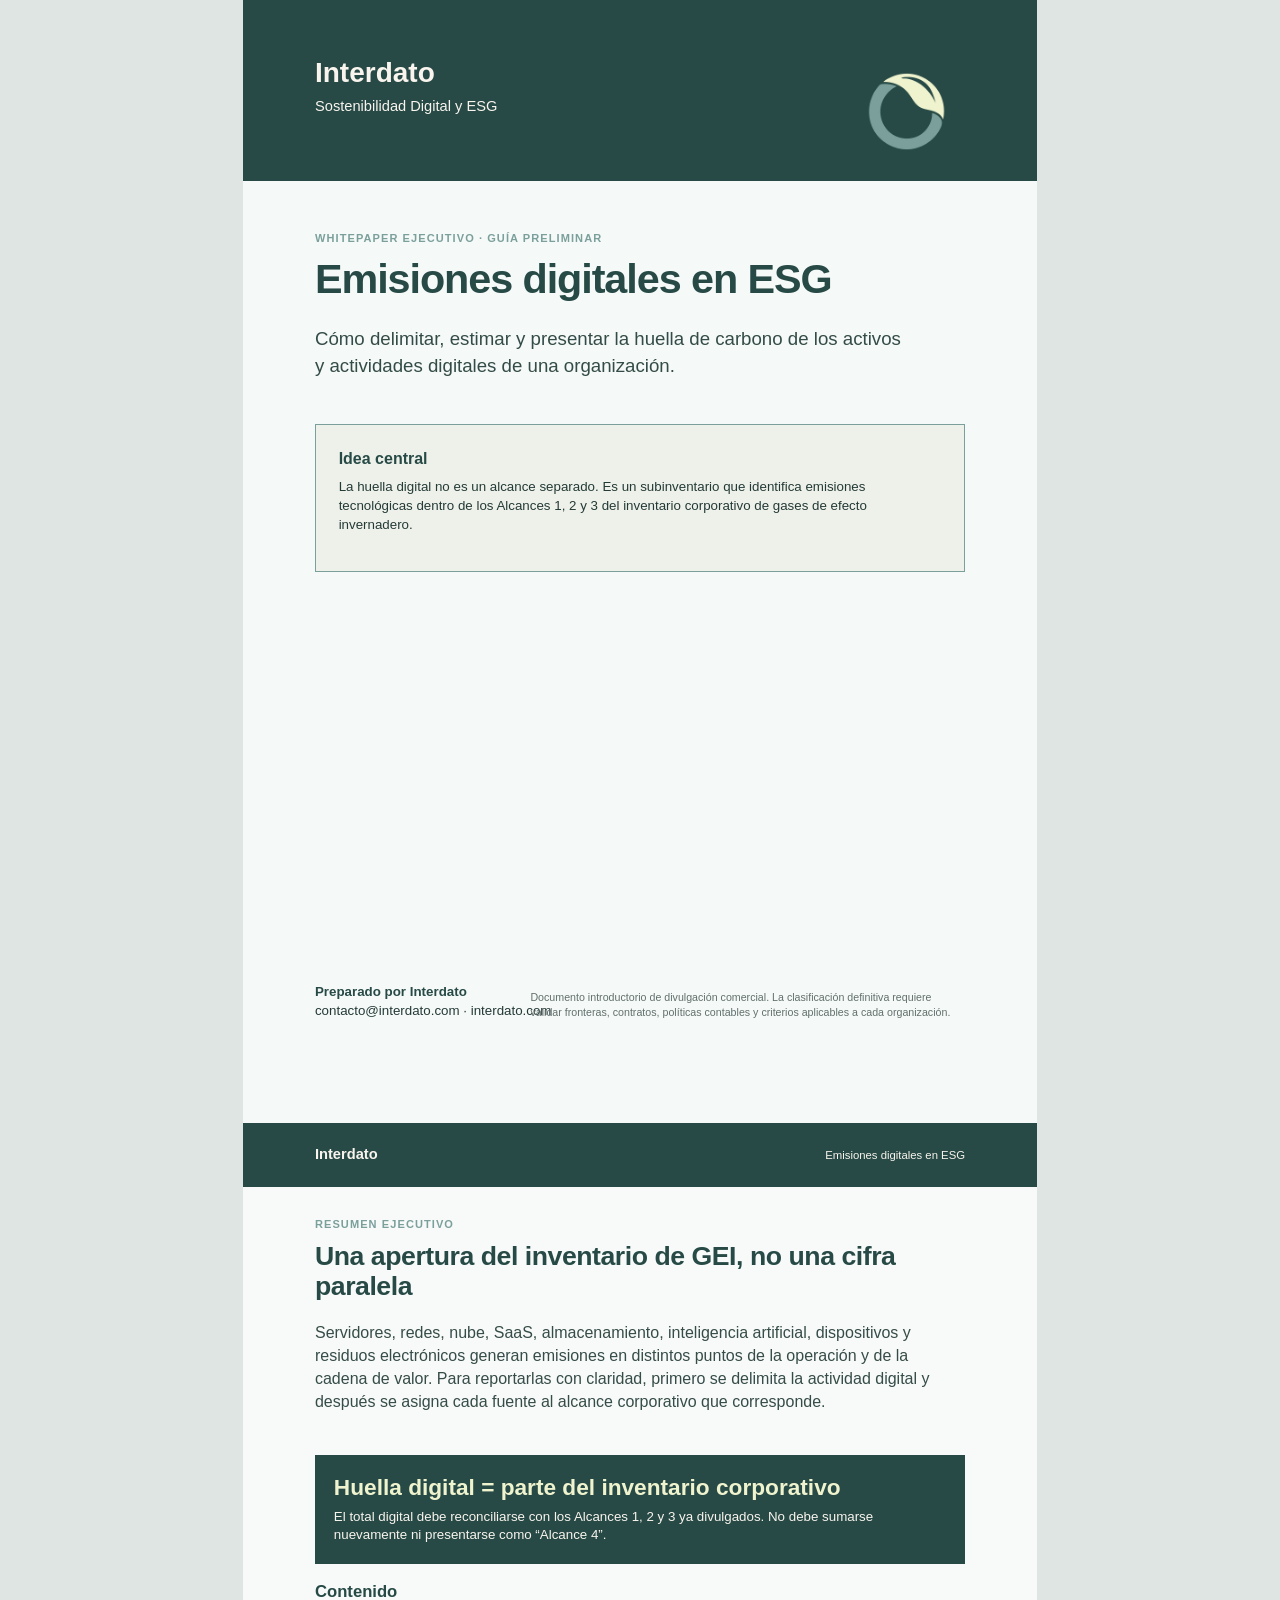
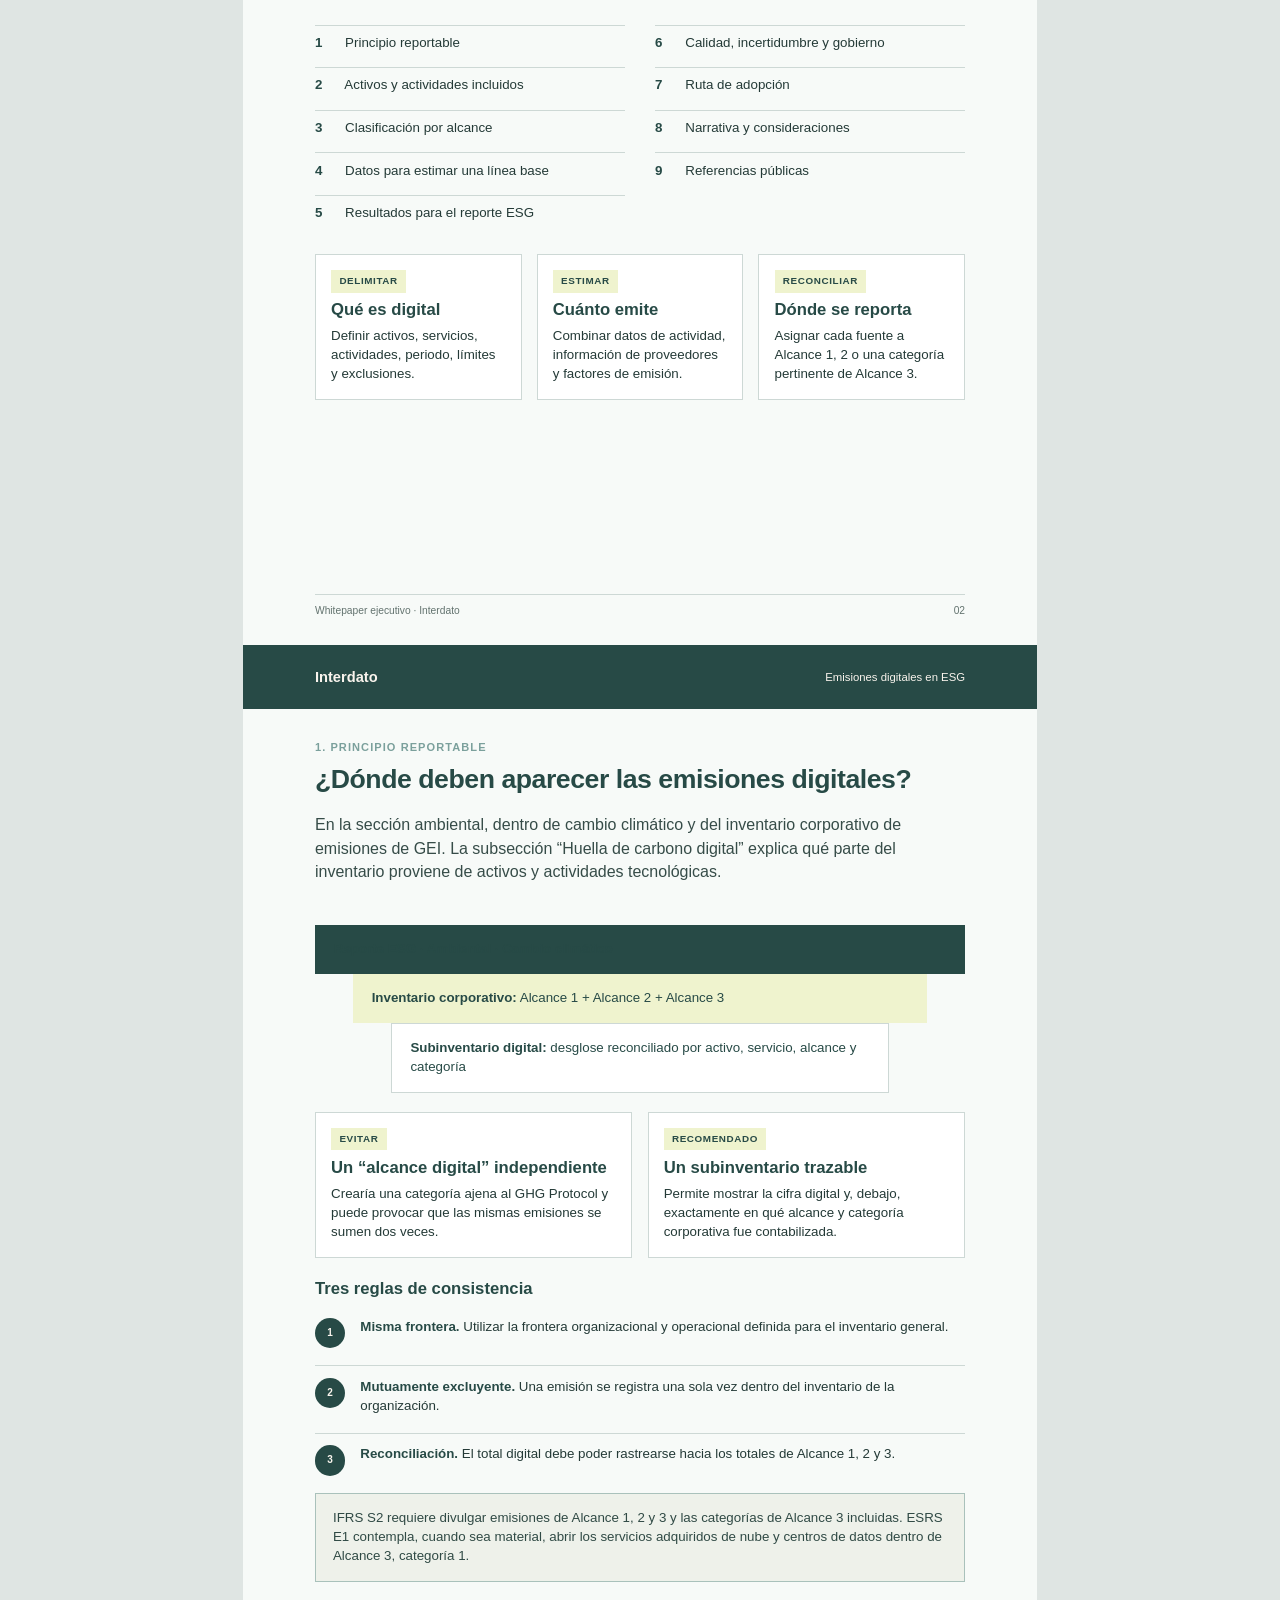
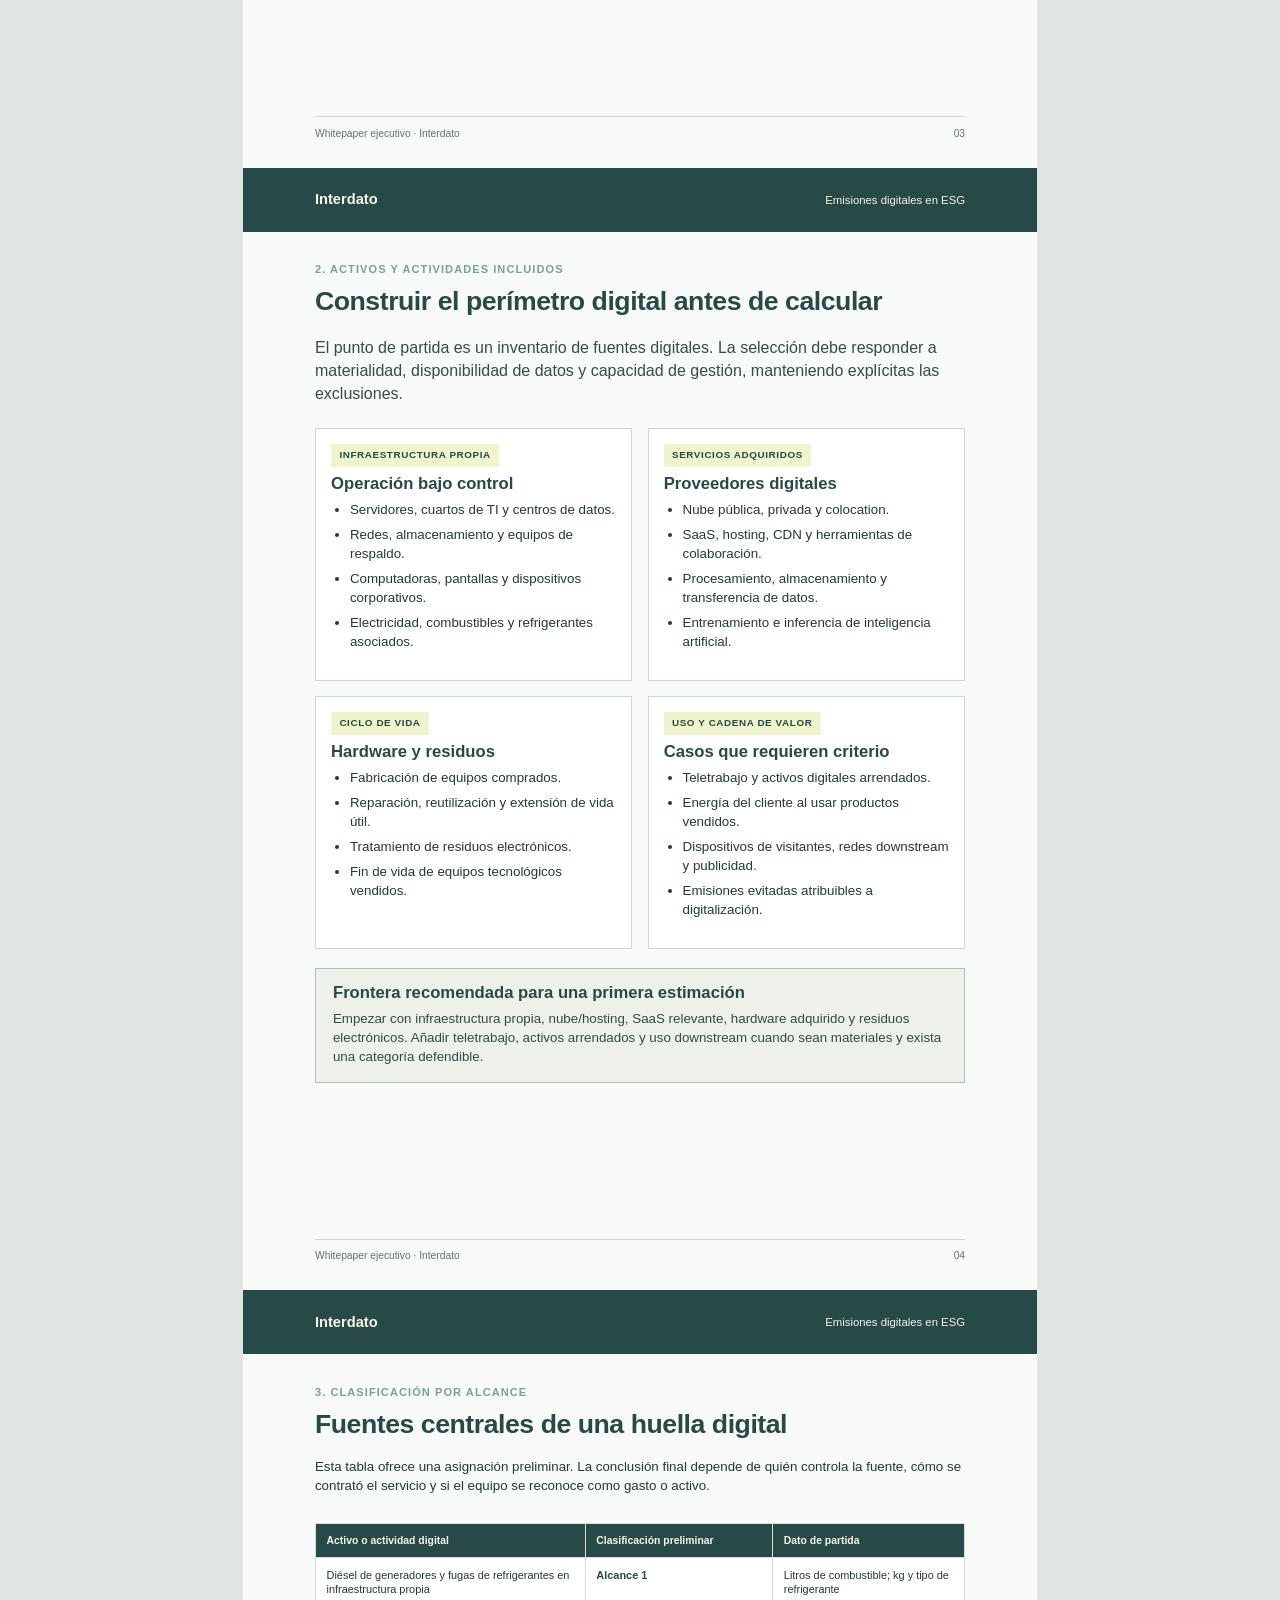
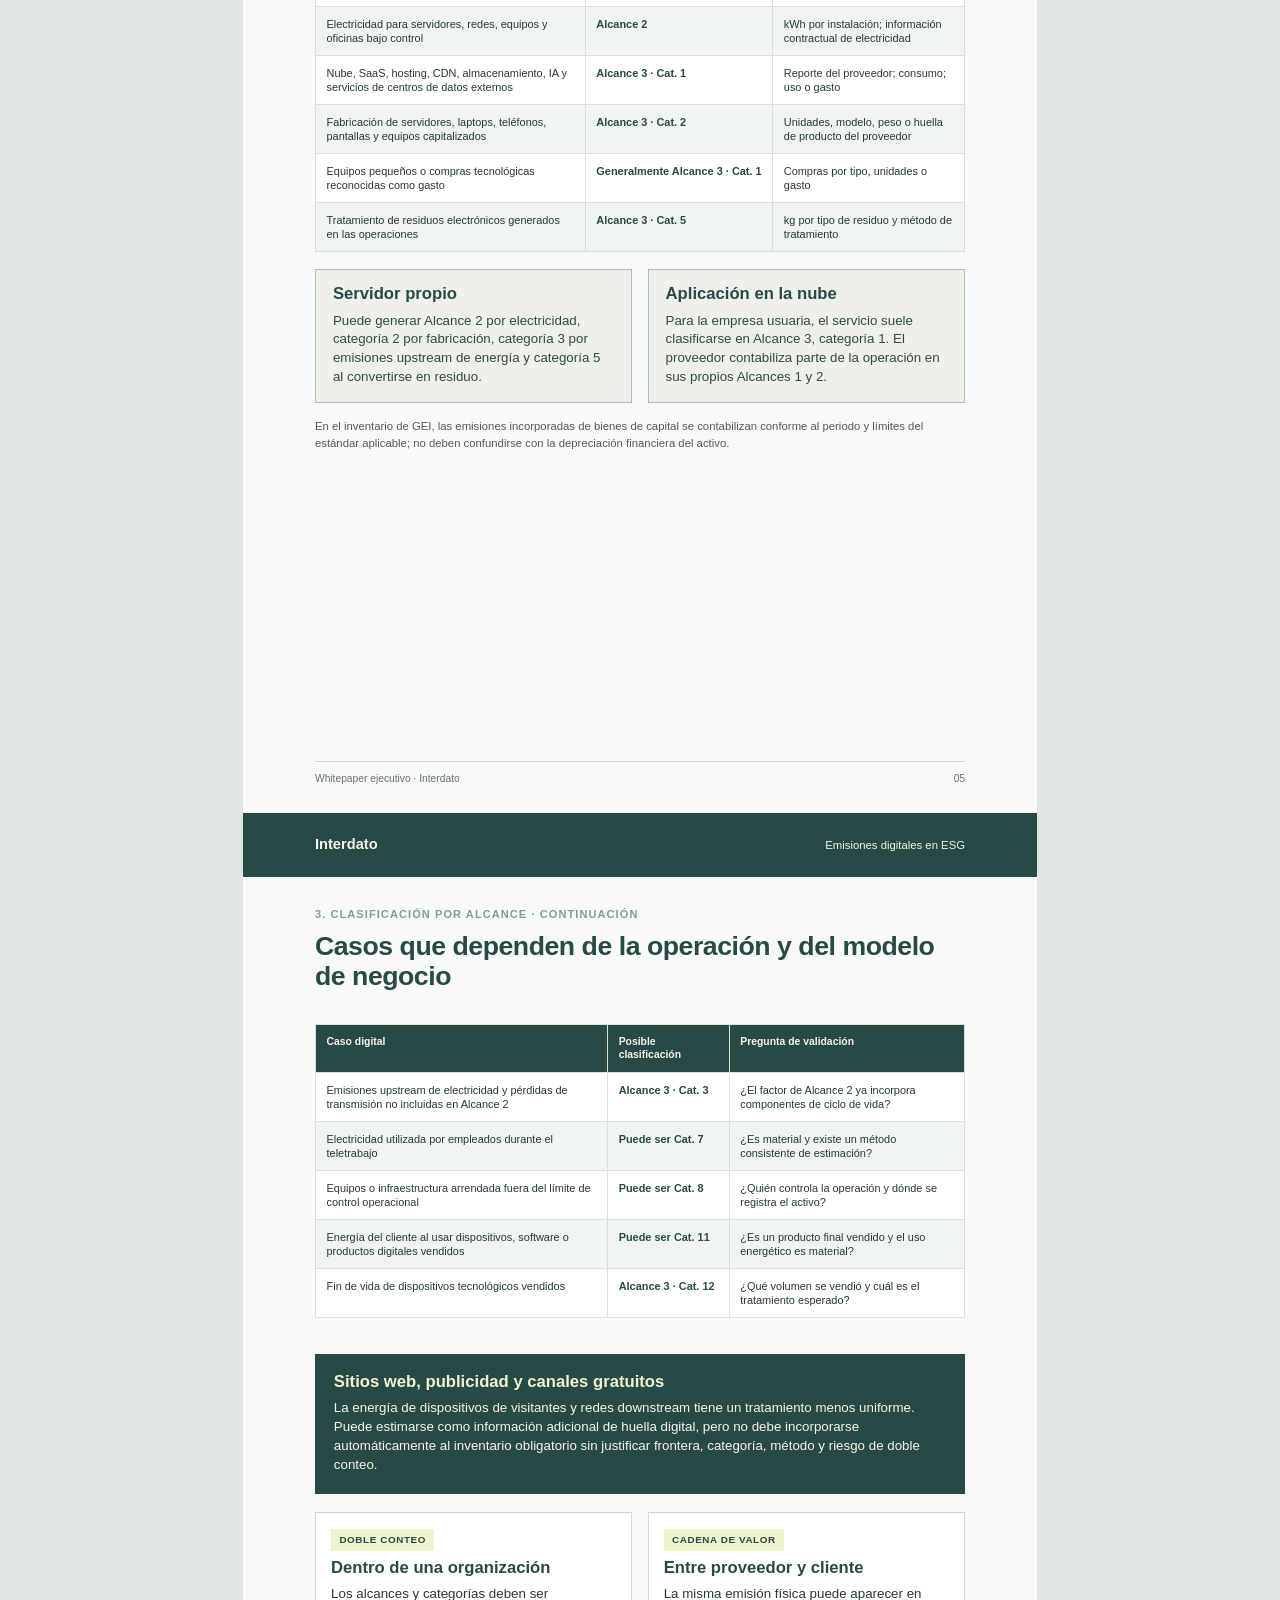
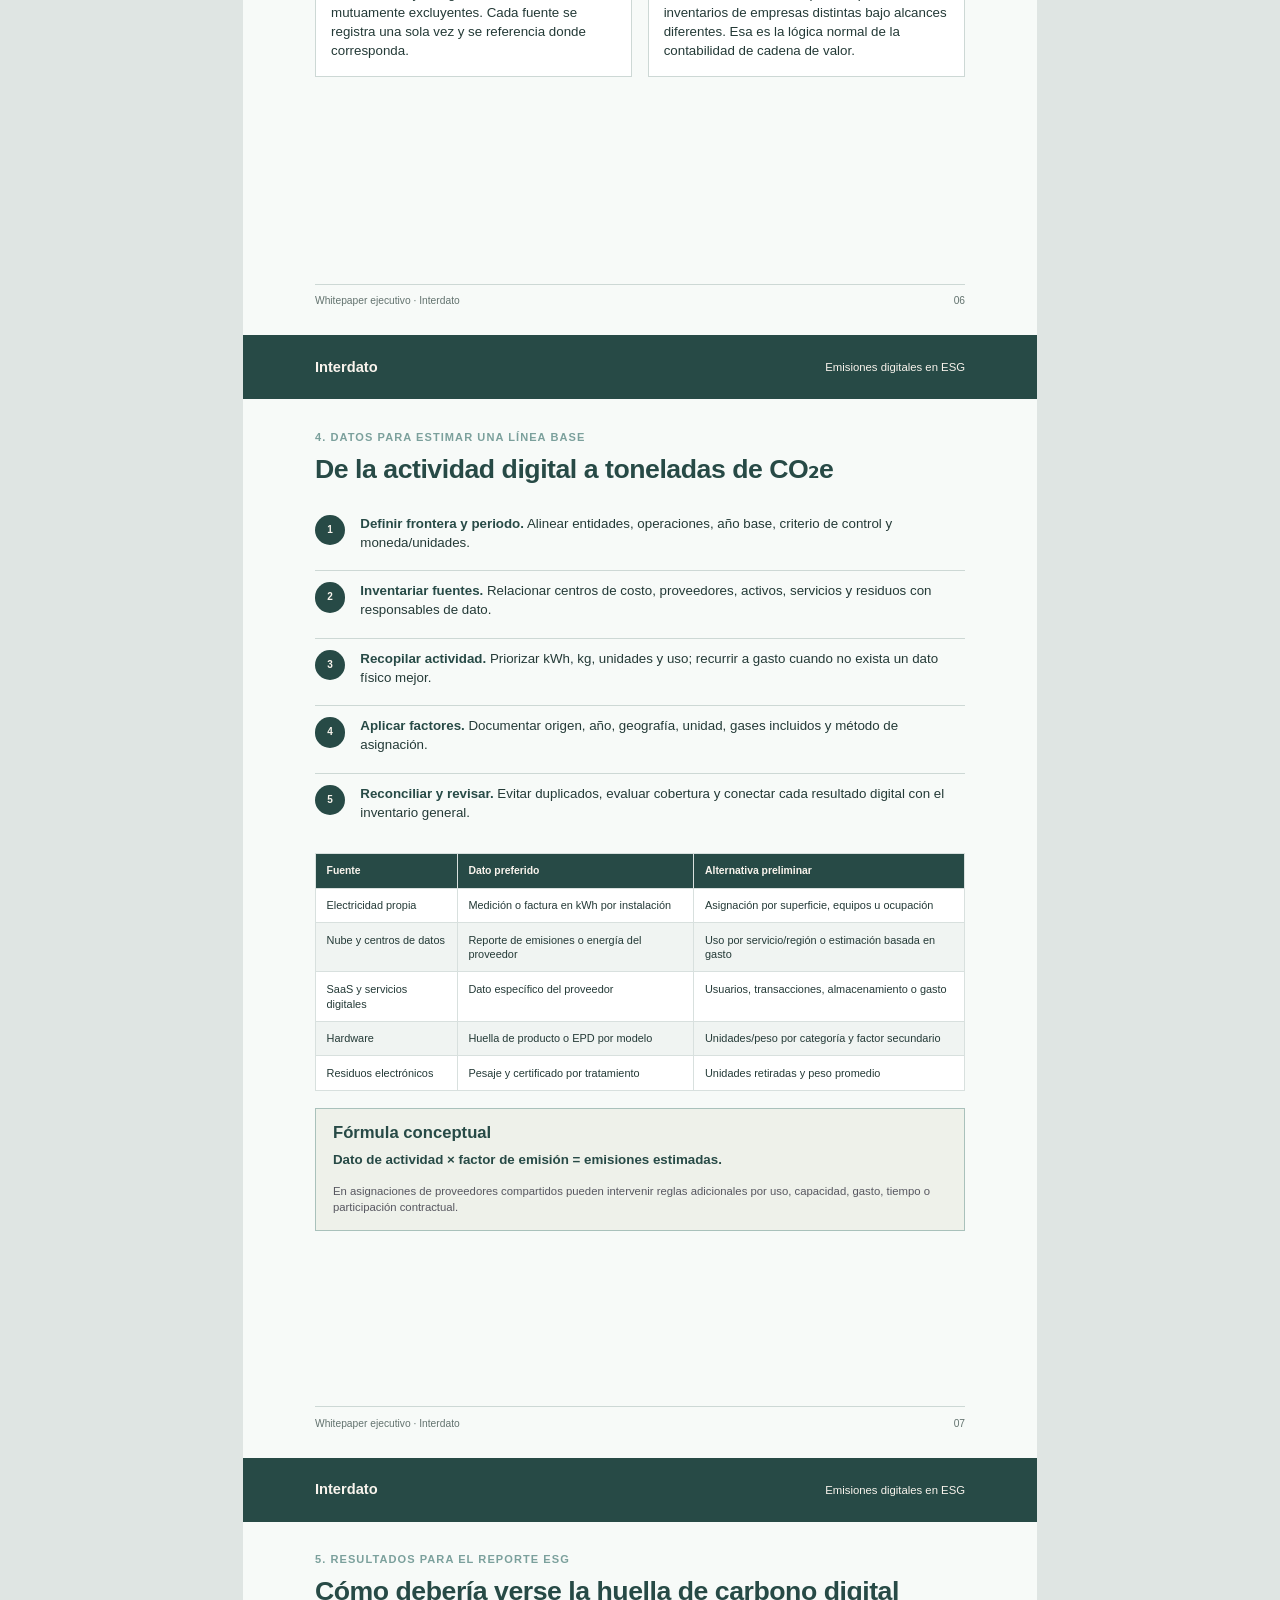
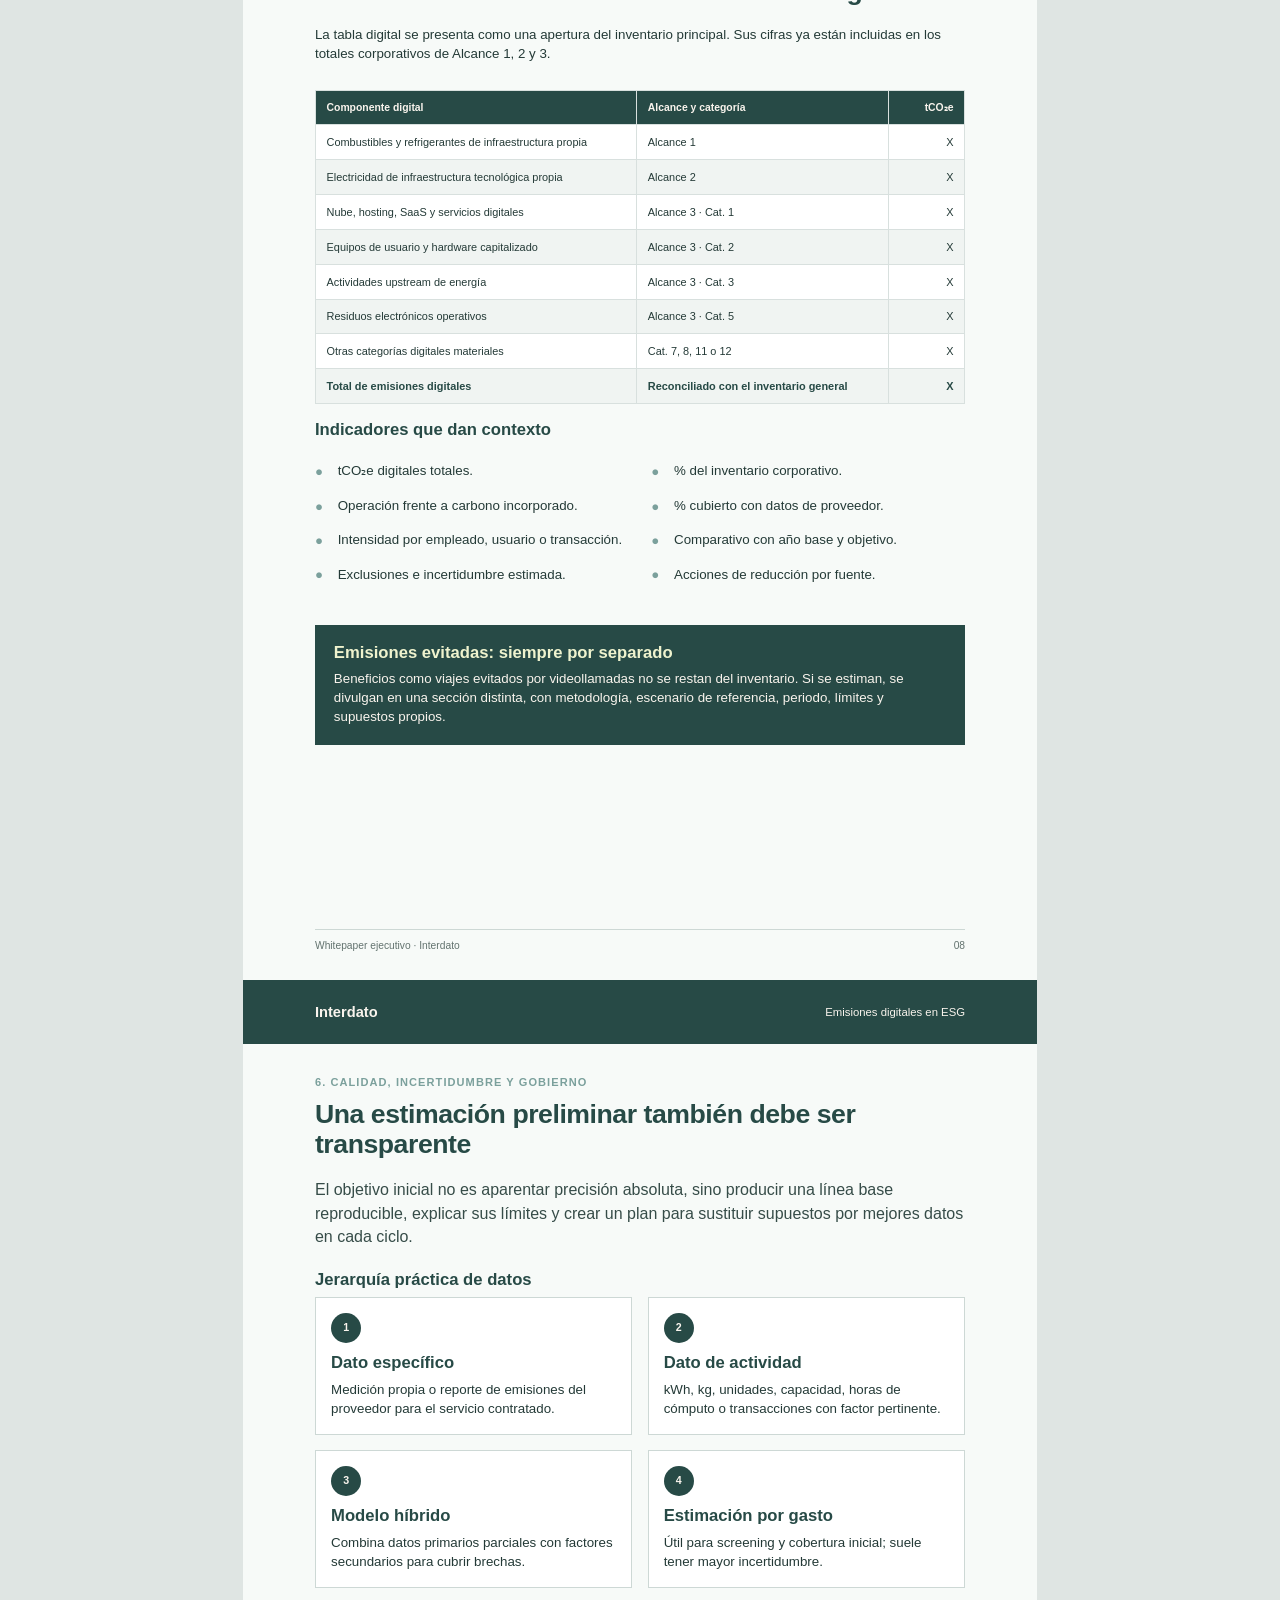
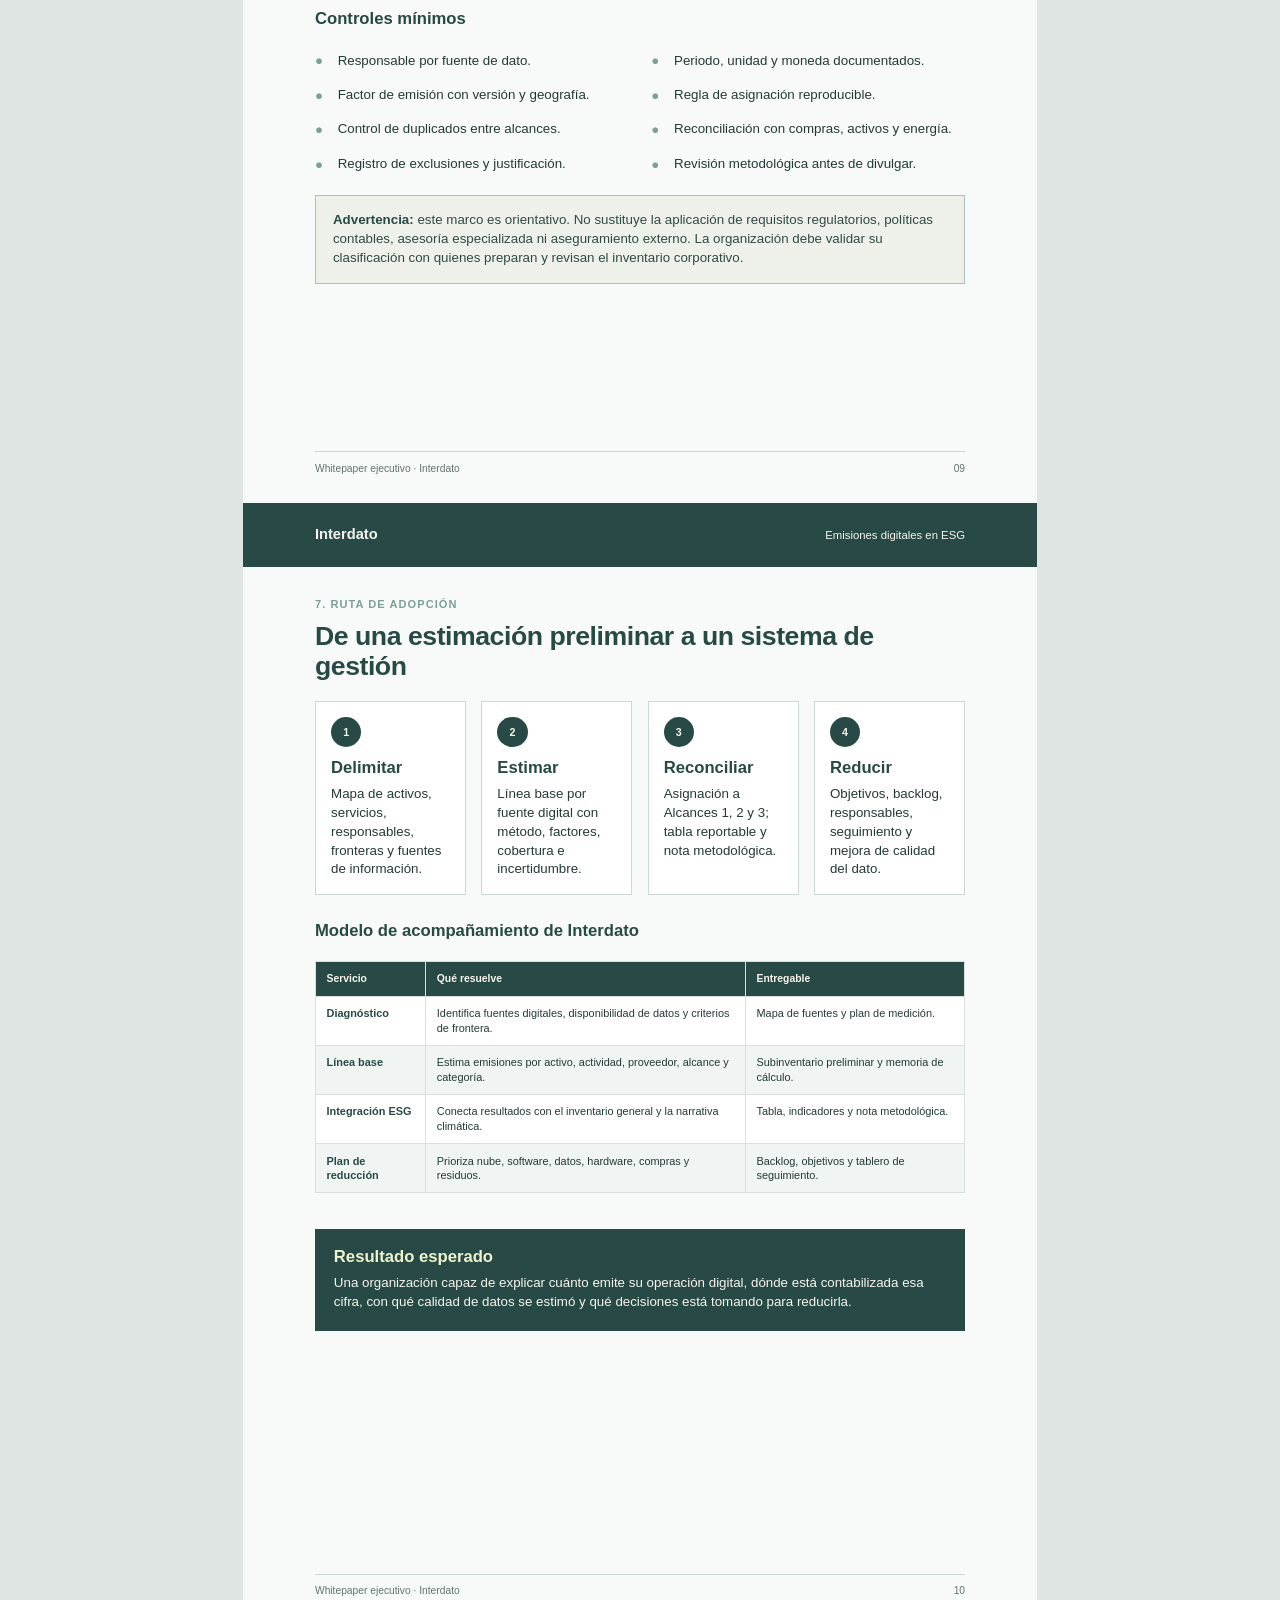
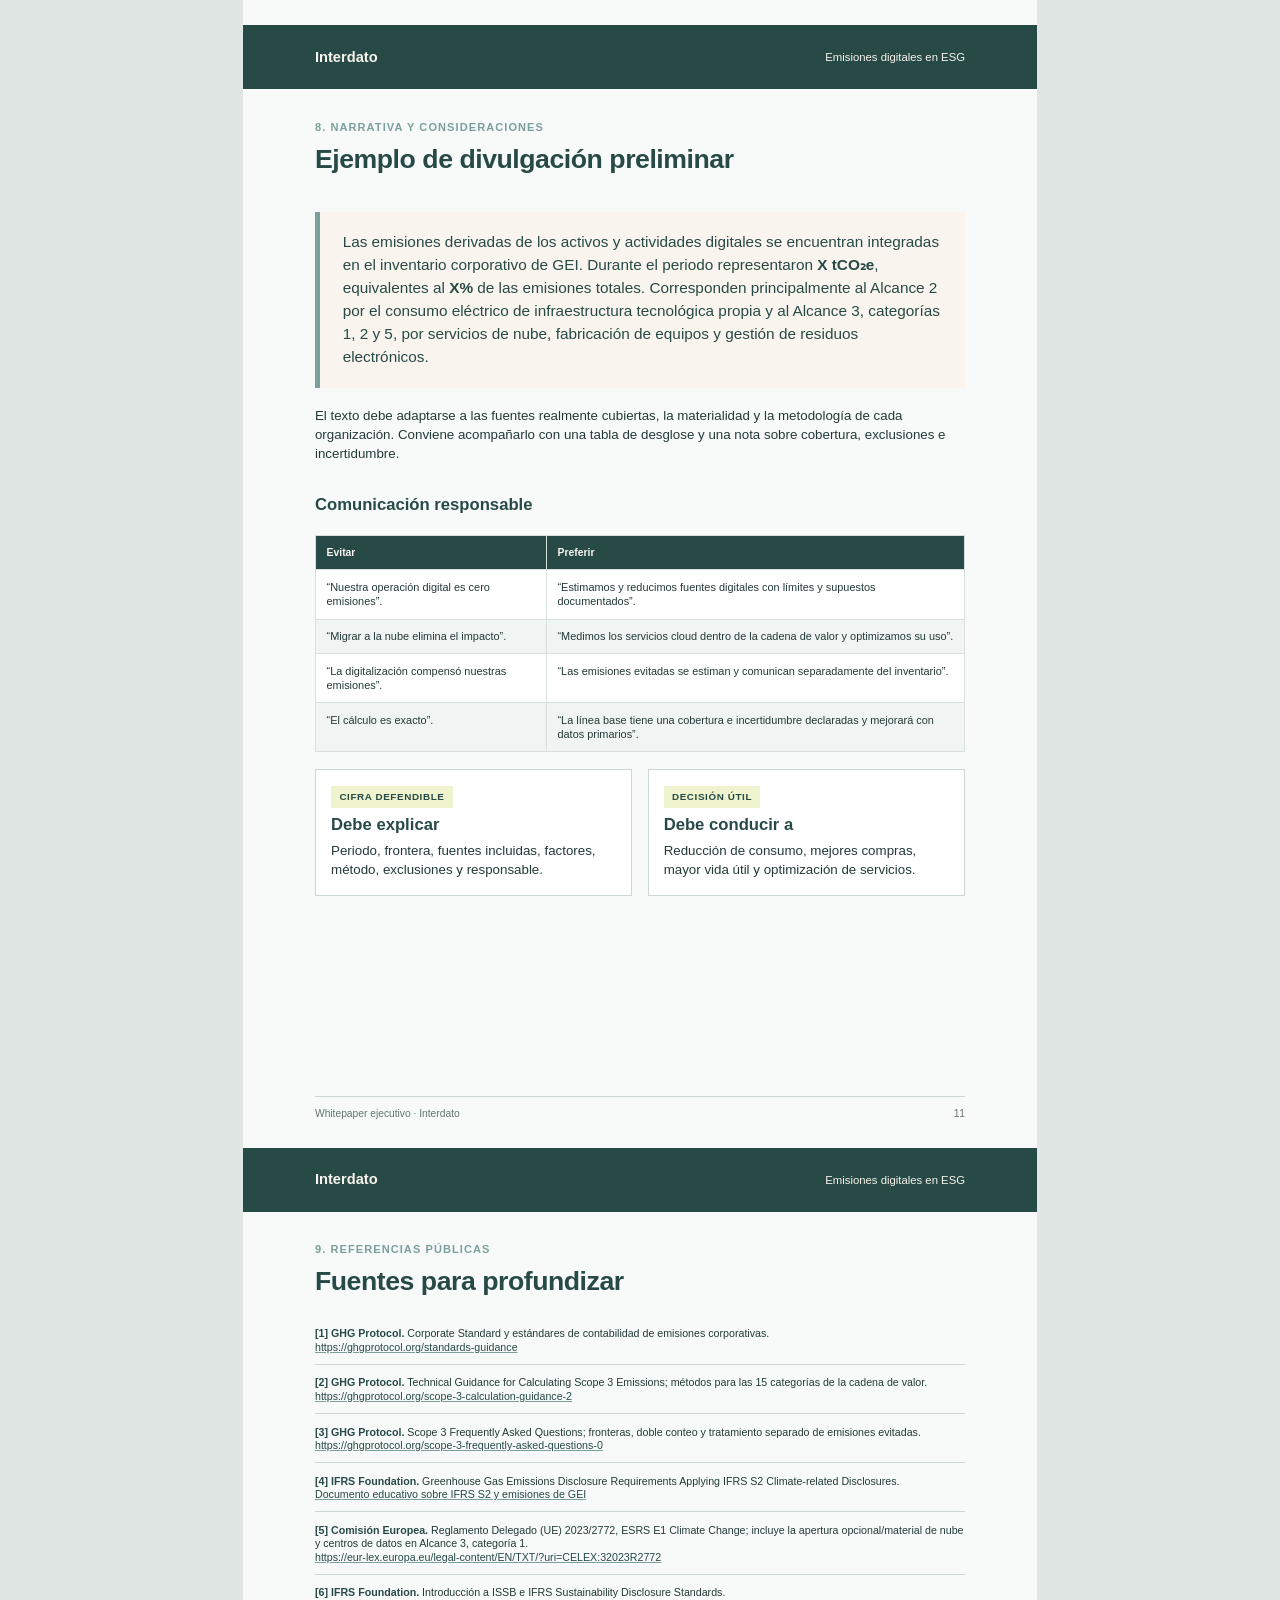
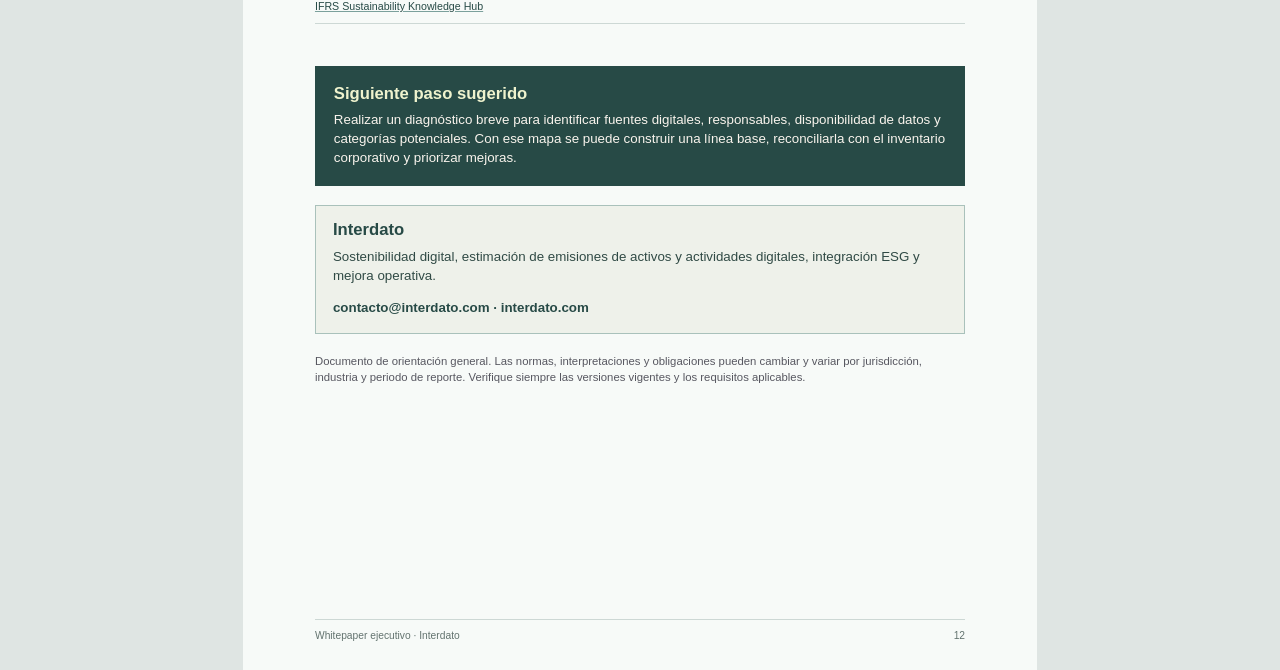
==== commit 00c2d9ee: "Use clearer methodological wording" ====
--- a/whitepaper/whitepaper-ejecutivo.html
+++ b/whitepaper/whitepaper-ejecutivo.html
@@ -601,7 +601,7 @@
         <li><strong>5</strong> Resultados para el reporte ESG</li>
         <li><strong>6</strong> Calidad, incertidumbre y gobierno</li>
         <li><strong>7</strong> Ruta de adopción</li>
-        <li><strong>8</strong> Narrativa y cautelas</li>
+        <li><strong>8</strong> Narrativa y consideraciones</li>
         <li><strong>9</strong> Referencias públicas</li>
       </ol>
       <div class="grid-3">
@@ -1118,7 +1118,7 @@
 
     <section class="page">
       <header class="page-header"><strong>Interdato</strong><span>Emisiones digitales en ESG</span></header>
-      <p class="eyebrow">8. Narrativa y cautelas</p>
+      <p class="eyebrow">8. Narrativa y consideraciones</p>
       <h2>Ejemplo de divulgación preliminar</h2>
       <div class="quote">
         Las emisiones derivadas de los activos y actividades digitales se encuentran integradas
